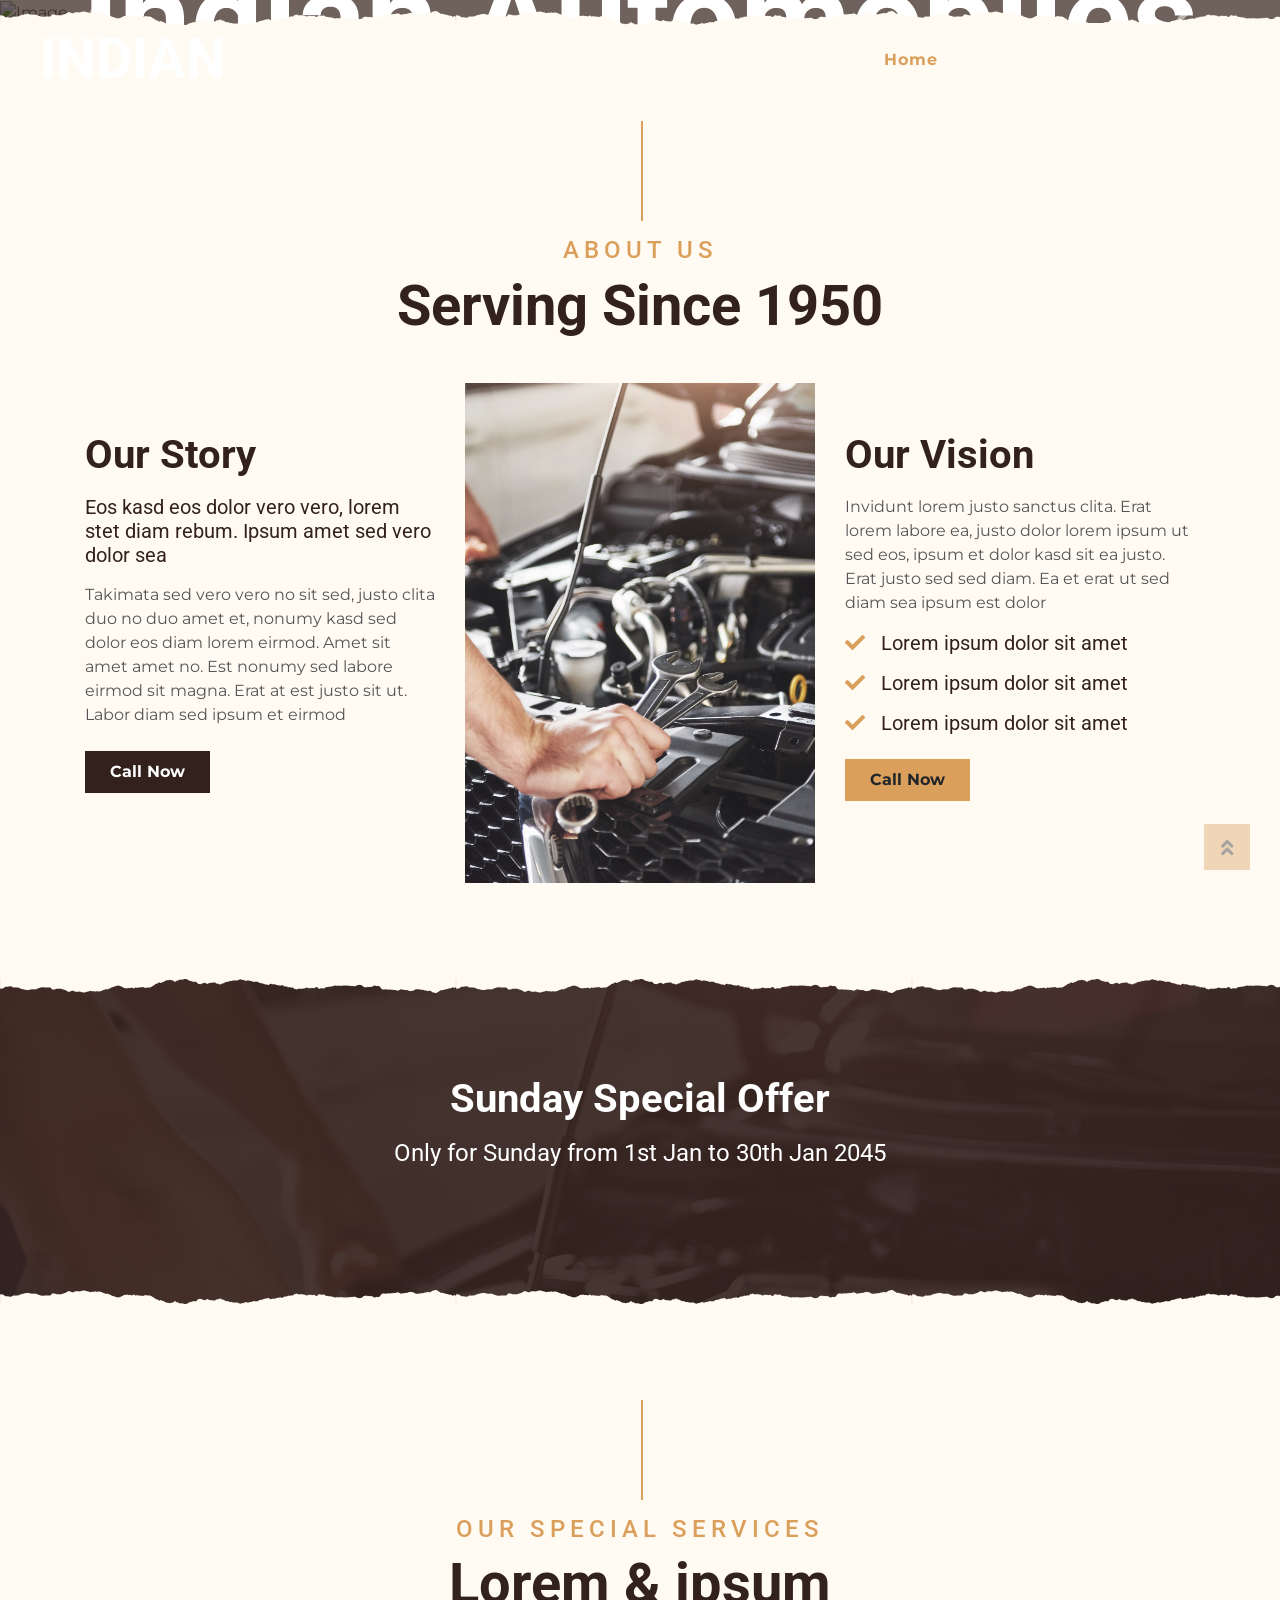
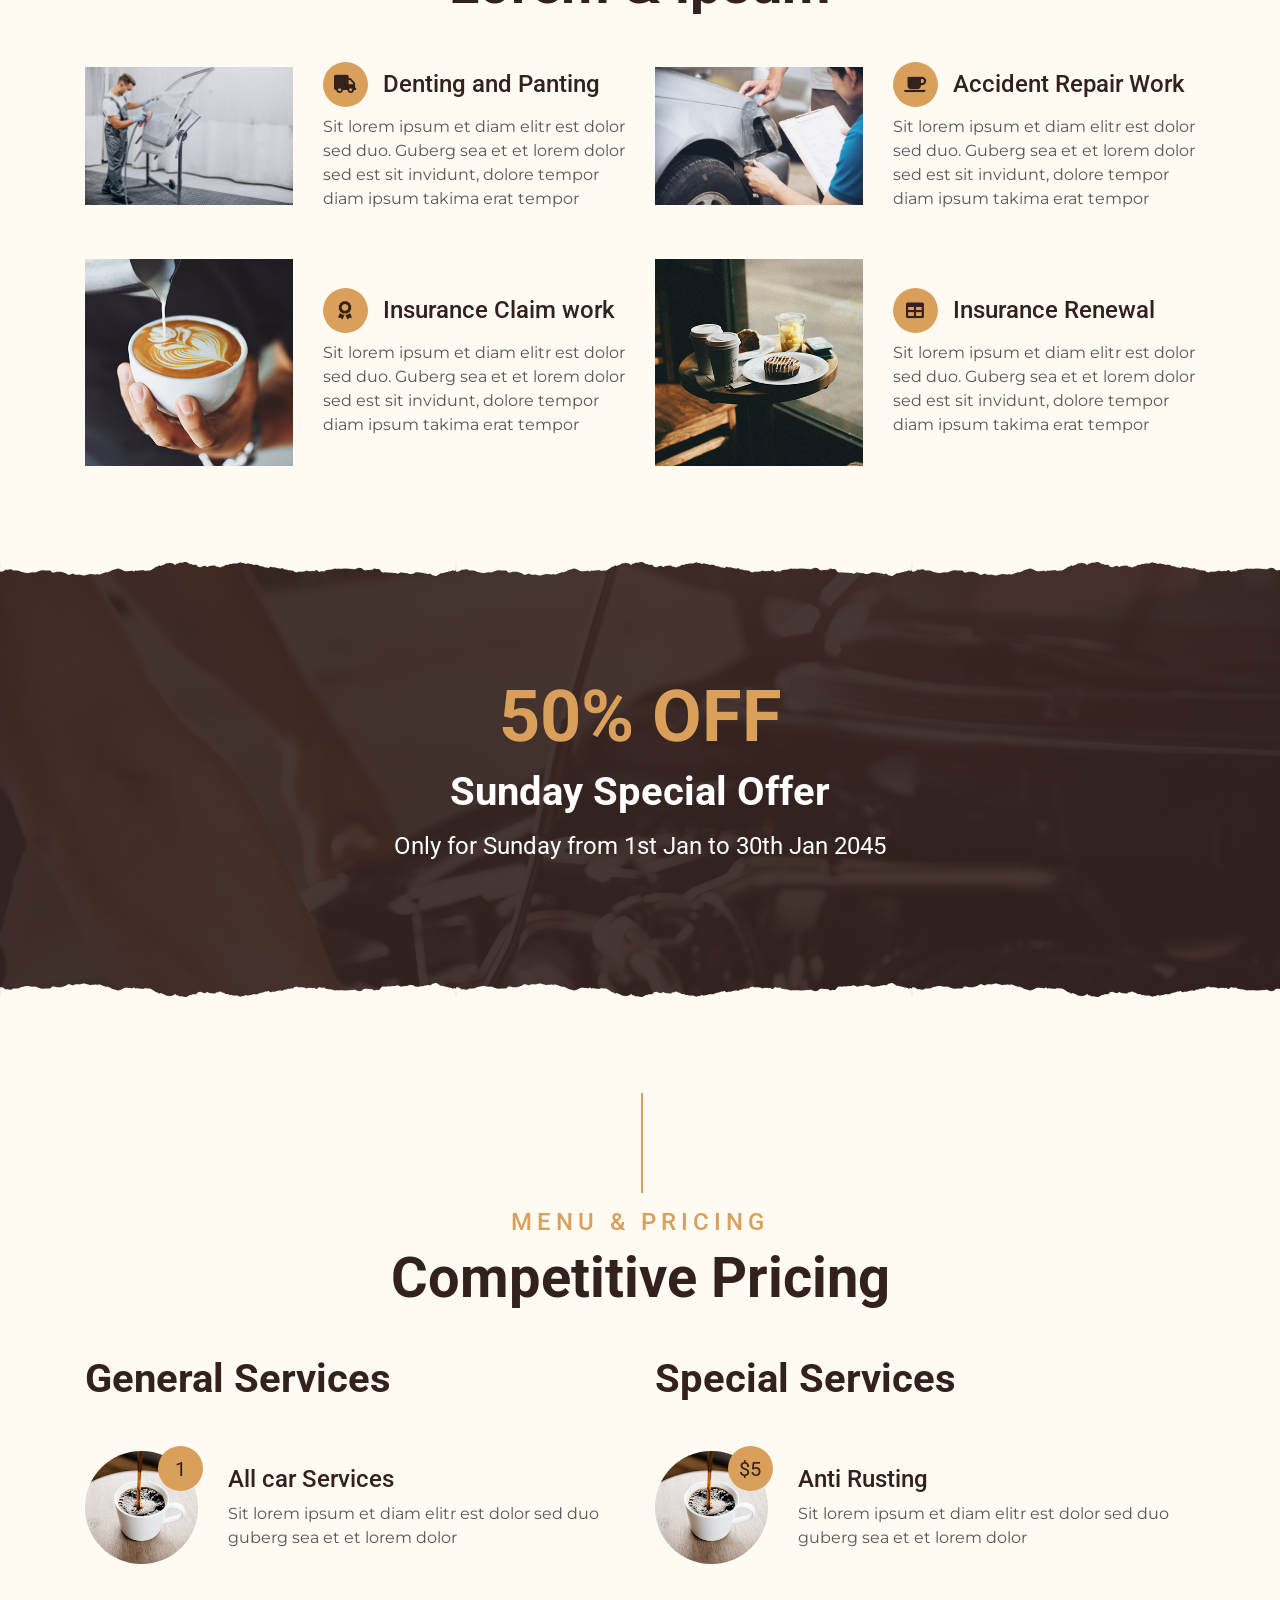
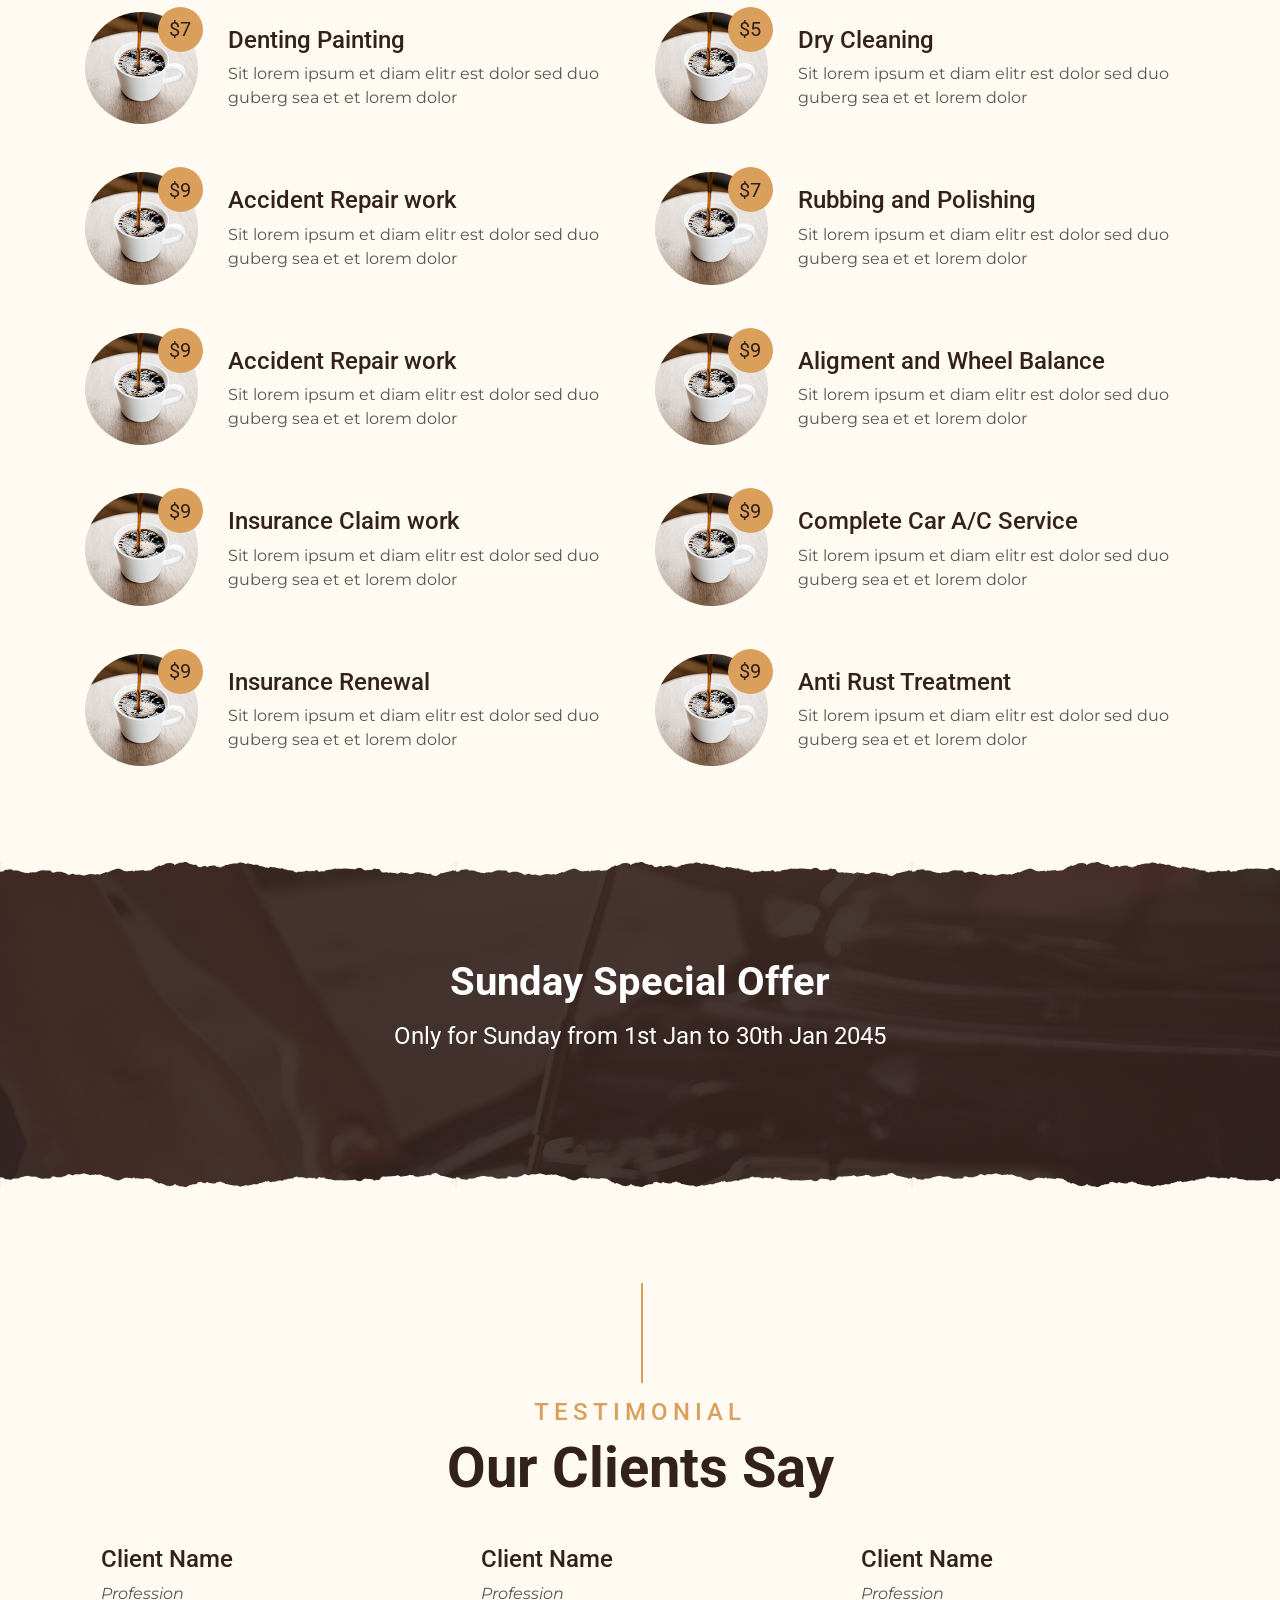
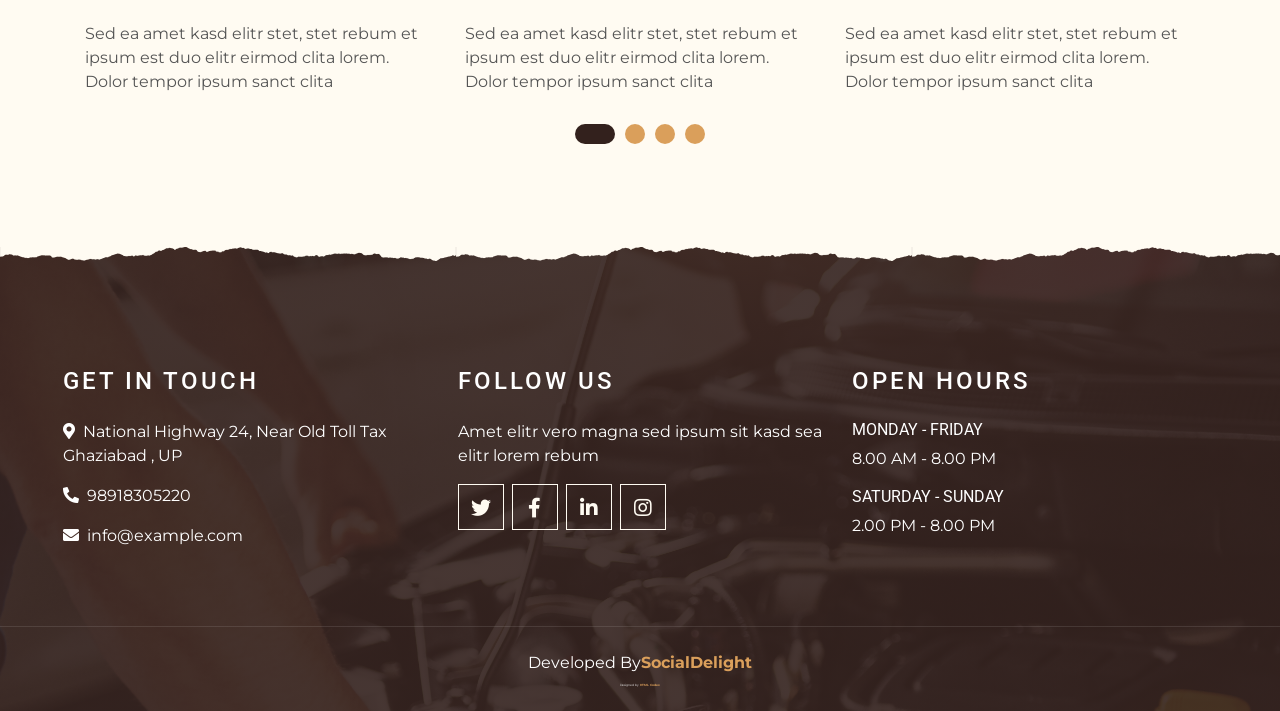
==== index.html @ 6cacb197 "First commit" ====
<!DOCTYPE html>
<html lang="en">

<head>
    <meta charset="utf-8">
    <title>INDIAN - Your Trustable Automobile Partner</title>
    <meta content="width=device-width, initial-scale=1.0" name="viewport">
    <meta content="Free Website Template" name="keywords">
    <meta content="Free Website Template" name="description">

    <!-- Favicon -->
    <link href="img/favicon.ico" rel="icon">

    <!-- Google Font -->
    <link rel="preconnect" href="https://fonts.gstatic.com">
    <link href="https://fonts.googleapis.com/css2?family=Montserrat:wght@200;400&family=Roboto:wght@400;500;700&display=swap" rel="stylesheet"> 

    <!-- Font Awesome -->
    <link href="https://cdnjs.cloudflare.com/ajax/libs/font-awesome/5.10.0/css/all.min.css" rel="stylesheet">

    <!-- Libraries Stylesheet -->
    <link href="lib/owlcarousel/assets/owl.carousel.min.css" rel="stylesheet">
    <link href="lib/tempusdominus/css/tempusdominus-bootstrap-4.min.css" rel="stylesheet" />

    <!-- Customized Bootstrap Stylesheet -->
    <link href="css/style.min.css" rel="stylesheet">
</head>

<body>
    <!-- Navbar Start -->
    <div class="container-fluid p-0 nav-bar">
        <nav class="navbar navbar-expand-lg bg-none navbar-dark py-3">
            <a href="index.html" class="navbar-brand px-lg-4 m-0">
                <h1 class="m-0 display-4 text-uppercase text-white">INDIAN</h1>
            </a>
            <button type="button" class="navbar-toggler" data-toggle="collapse" data-target="#navbarCollapse">
                <span class="navbar-toggler-icon"></span>
            </button>
            <div class="collapse navbar-collapse justify-content-between" id="navbarCollapse">
                <div class="navbar-nav ml-auto p-4">
                    <a href="index.html" class="nav-item nav-link active">Home</a>
                    <a href="about.html" class="nav-item nav-link">About</a>
                    <a href="service.html" class="nav-item nav-link">Service</a>
                    <!-- <a href="menu.html" class="nav-item nav-link">Menu</a> -->
                    <!-- <div class="nav-item dropdown">
                        <a href="#" class="nav-link dropdown-toggle" data-toggle="dropdown">Pages</a>
                        <div class="dropdown-menu text-capitalize">
                            <a href="reservation.html" class="dropdown-item">Reservation</a>
                            <a href="testimonial.html" class="dropdown-item">Testimonial</a>
                        </div>
                    </div> -->
                    <a href="contact.html" class="nav-item nav-link">Contact</a>
                </div>
            </div>
        </nav>
    </div>
    <!-- Navbar End -->

    <!-- Carousel Start -->
    <div class="container-fluid p-0 mb-5">
        <div id="blog-carousel" class="carousel slide overlay-bottom" data-ride="carousel">
            <div class="carousel-inner">
                <div class="carousel-item active">
                    <img class="w-100" src="https://img.freepik.com/free-photo/close-up-hands-…ic-doing-car-service-maintenance_146671-19689.jpg" alt="Image">
                    <div class="carousel-caption d-flex flex-column align-items-center justify-content-center">
                        <h2 class="text-primary font-weight-medium m-0">We Have Been Serving</h2>
                        <h1 class="display-1 text-white m-0">Indian Automobiles</h1>
                        <h2 class="text-white m-0">* SINCE 2000 *</h2>
                    </div>
                </div>
                <div class="carousel-item">
                    <img class="w-100" src="https://img.freepik.com/free-photo/close-up-hands-…ic-doing-car-service-maintenance_146671-19689.jpg" alt="Image">
                    <div class="carousel-caption d-flex flex-column align-items-center justify-content-center">
                        <h2 class="text-primary font-weight-medium m-0">Our Speciaity</h2>
                        <h1 class="display-1 text-white m-0">ALPha </h1>
                        <h2 class="text-white m-0">* btn-secondary *</h2>
                    </div>
                </div>
            </div>
            <a class="carousel-control-prev" href="#blog-carousel" data-slide="prev">
                <span class="carousel-control-prev-icon"></span>
            </a>
            <a class="carousel-control-next" href="#blog-carousel" data-slide="next">
                <span class="carousel-control-next-icon"></span>
            </a>
        </div>
    </div>
    <!-- Carousel End -->


    <!-- About Start -->
    <div class="container-fluid py-5">
        <div class="container">
            <div class="section-title">
                <h4 class="text-primary text-uppercase" style="letter-spacing: 5px;">About Us</h4>
                <h1 class="display-4">Serving Since 1950</h1>
            </div>
            <div class="row">
                <div class="col-lg-4 py-0 py-lg-5">
                    <h1 class="mb-3">Our Story</h1>
                    <h5 class="mb-3">Eos kasd eos dolor vero vero, lorem stet diam rebum. Ipsum amet sed vero dolor sea</h5>
                    <p>Takimata sed vero vero no sit sed, justo clita duo no duo amet et, nonumy kasd sed dolor eos diam lorem eirmod. Amet sit amet amet no. Est nonumy sed labore eirmod sit magna. Erat at est justo sit ut. Labor diam sed ipsum et eirmod</p>
                    <a href="tel:9891830522"class="btn btn-secondary font-weight-bold py-2 px-4 mt-2">Call Now</a>
                </div>
                <div class="col-lg-4 py-5 py-lg-0" style="min-height: 500px;">
                    <div class="position-relative h-100">
                        <img class="position-absolute w-100 h-100" src="img/main.jpg" style="object-fit: cover;">
                    </div>
                </div>
                <div class="col-lg-4 py-0 py-lg-5">
                    <h1 class="mb-3">Our Vision</h1>
                    <p>Invidunt lorem justo sanctus clita. Erat lorem labore ea, justo dolor lorem ipsum ut sed eos, ipsum et dolor kasd sit ea justo. Erat justo sed sed diam. Ea et erat ut sed diam sea ipsum est dolor</p>
                    <h5 class="mb-3"><i class="fa fa-check text-primary mr-3"></i>Lorem ipsum dolor sit amet</h5>
                    <h5 class="mb-3"><i class="fa fa-check text-primary mr-3"></i>Lorem ipsum dolor sit amet</h5>
                    <h5 class="mb-3"><i class="fa fa-check text-primary mr-3"></i>Lorem ipsum dolor sit amet</h5>
                    <a href="tel:9891830522" class="btn btn-primary font-weight-bold py-2 px-4 mt-2">Call Now</a>
                </div>
            </div>
        </div>
    </div>
    <!-- About End -->

 <!-- Offer Start -->
 <div class="offer container-fluid my-5 py-5 text-center position-relative overlay-top overlay-bottom">
    <div class="container py-5">
    
        <h1 class="text-white mb-3">Sunday Special Offer</h1>
        <h4 class="text-white font-weight-normal mb-4 pb-3">Only for Sunday from 1st Jan to 30th Jan 2045</h4>

    </div>
</div>
<!-- Offer End -->
    <!-- Service Start -->
    <div class="container-fluid pt-5">
        <div class="container">
            <div class="section-title">
                <h4 class="text-primary text-uppercase" style="letter-spacing: 5px;">Our Special Services</h4>
                <h1 class="display-4">Lorem & ipsum</h1>
            </div>
            <div class="row">
                <div class="col-lg-6 mb-5">
                    <div class="row align-items-center">
                        <div class="col-sm-5">
                            <img class="img-fluid mb-3 mb-sm-0" src="img/dentingandPanting.jpg" alt="">
                        </div>
                        <div class="col-sm-7">
                            <h4><i class="fa fa-truck service-icon"></i>Denting and Panting</h4>
                            <p class="m-0">Sit lorem ipsum et diam elitr est dolor sed duo. Guberg sea et et lorem dolor sed est sit
                                invidunt, dolore tempor diam ipsum takima erat tempor</p>
                        </div>
                    </div>
                </div>
                <div class="col-lg-6 mb-5">
                    <div class="row align-items-center">
                        <div class="col-sm-5">
                            <img class="img-fluid mb-3 mb-sm-0" src="img/accidentrepair.jpg" alt="">
                        </div>
                        <div class="col-sm-7">
                            <h4><i class="fa fa-coffee service-icon"></i>Accident Repair Work</h4>
                            <p class="m-0">Sit lorem ipsum et diam elitr est dolor sed duo. Guberg sea et et lorem dolor sed est sit
                                invidunt, dolore tempor diam ipsum takima erat tempor</p>
                        </div>
                    </div>
                </div>
                <div class="col-lg-6 mb-5">
                    <div class="row align-items-center">
                        <div class="col-sm-5">
                            <img class="img-fluid mb-3 mb-sm-0" src="img/service-3.jpg" alt="">
                        </div>
                        <div class="col-sm-7">
                            <h4><i class="fa fa-award service-icon"></i>Insurance Claim work</h4>
                            <p class="m-0">Sit lorem ipsum et diam elitr est dolor sed duo. Guberg sea et et lorem dolor sed est sit
                                invidunt, dolore tempor diam ipsum takima erat tempor</p>
                        </div>
                    </div>
                </div>
                <div class="col-lg-6 mb-5">
                    <div class="row align-items-center">
                        <div class="col-sm-5">
                            <img class="img-fluid mb-3 mb-sm-0" src="img/service-4.jpg" alt="">
                        </div>
                        <div class="col-sm-7">
                            <h4><i class="fa fa-table service-icon"></i>Insurance Renewal</h4>
                            <p class="m-0">Sit lorem ipsum et diam elitr est dolor sed duo. Guberg sea et et lorem dolor sed est sit
                                invidunt, dolore tempor diam ipsum takima erat tempor</p>
                        </div>
                    </div>
                </div>
            </div>
        </div>
    </div>
    <!-- Service End -->


    <!-- Offer Start -->
    <div class="offer container-fluid my-5 py-5 text-center position-relative overlay-top overlay-bottom">
        <div class="container py-5">
            <h1 class="display-3 text-primary mt-3">50% OFF</h1>
            <h1 class="text-white mb-3">Sunday Special Offer</h1>
            <h4 class="text-white font-weight-normal mb-4 pb-3">Only for Sunday from 1st Jan to 30th Jan 2045</h4>
    
        </div>
    </div>
    <!-- Offer End -->


    <!-- Menu Start -->
    <div class="container-fluid pt-5">
        <div class="container">
            <div class="section-title">
                <h4 class="text-primary text-uppercase" style="letter-spacing: 5px;">Menu & Pricing</h4>
                <h1 class="display-4">Competitive Pricing</h1>
            </div>
            <div class="row">
                <div class="col-lg-6">
                    <h1 class="mb-5">General Services</h1>
                    <div class="row align-items-center mb-5">
                        <div class="col-4 col-sm-3">
                            <img class="w-100 rounded-circle mb-3 mb-sm-0" src="img/menu-1.jpg" alt="">
                            <h5 class="menu-price">1</h5>
                        </div>
                        <div class="col-8 col-sm-9">
                            <h4>All car Services</h4>
                            <p class="m-0">Sit lorem ipsum et diam elitr est dolor sed duo guberg sea et et lorem dolor</p>
                        </div>
                    </div>
                    <div class="row align-items-center mb-5">
                        <div class="col-4 col-sm-3">
                            <img class="w-100 rounded-circle mb-3 mb-sm-0" src="img/menu-1.jpg" alt="">
                            <h5 class="menu-price">$7</h5>
                        </div>
                        <div class="col-8 col-sm-9">
                            <h4>Denting Painting</h4>
                            <p class="m-0">Sit lorem ipsum et diam elitr est dolor sed duo guberg sea et et lorem dolor</p>
                        </div>
                    </div>
                    <div class="row align-items-center mb-5">
                        <div class="col-4 col-sm-3">
                            <img class="w-100 rounded-circle mb-3 mb-sm-0" src="img/menu-1.jpg" alt="">
                            <h5 class="menu-price">$9</h5>
                        </div>
                        <div class="col-8 col-sm-9">
                            <h4>Accident Repair work</h4>
                            <p class="m-0">Sit lorem ipsum et diam elitr est dolor sed duo guberg sea et et lorem dolor</p>
                        </div>
                    </div>
                    <div class="row align-items-center mb-5">
                        <div class="col-4 col-sm-3">
                            <img class="w-100 rounded-circle mb-3 mb-sm-0" src="img/menu-1.jpg" alt="">
                            <h5 class="menu-price">$9</h5>
                        </div>
                        <div class="col-8 col-sm-9">
                            <h4>Accident Repair work</h4>
                            <p class="m-0">Sit lorem ipsum et diam elitr est dolor sed duo guberg sea et et lorem dolor</p>
                        </div>
                    </div>
                    <div class="row align-items-center mb-5">
                        <div class="col-4 col-sm-3">
                            <img class="w-100 rounded-circle mb-3 mb-sm-0" src="img/menu-1.jpg" alt="">
                            <h5 class="menu-price">$9</h5>
                        </div>
                        <div class="col-8 col-sm-9">
                            <h4>Insurance Claim work</h4>
                            <p class="m-0">Sit lorem ipsum et diam elitr est dolor sed duo guberg sea et et lorem dolor</p>
                        </div>
                    </div>
                    <div class="row align-items-center mb-5">
                        <div class="col-4 col-sm-3">
                            <img class="w-100 rounded-circle mb-3 mb-sm-0" src="img/menu-1.jpg" alt="">
                            <h5 class="menu-price">$9</h5>
                        </div>
                        <div class="col-8 col-sm-9">
                            <h4>Insurance Renewal</h4>
                            <p class="m-0">Sit lorem ipsum et diam elitr est dolor sed duo guberg sea et et lorem dolor</p>
                        </div>
                    </div>
                </div>
                <div class="col-lg-6">
                    <h1 class="mb-5">Special Services</h1>
                    <div class="row align-items-center mb-5">
                        <div class="col-4 col-sm-3">
                            <img class="w-100 rounded-circle mb-3 mb-sm-0" src="img/menu-1.jpg" alt="">
                            <h5 class="menu-price">$5</h5>
                        </div>
                        <div class="col-8 col-sm-9">
                            <h4>Anti Rusting</h4>
                            <p class="m-0">Sit lorem ipsum et diam elitr est dolor sed duo guberg sea et et lorem dolor</p>
                        </div>
                    </div>
                    <div class="row align-items-center mb-5">
                        <div class="col-4 col-sm-3">
                            <img class="w-100 rounded-circle mb-3 mb-sm-0" src="img/menu-1.jpg" alt="">
                            <h5 class="menu-price">$5</h5>
                        </div>
                        <div class="col-8 col-sm-9">
                            <h4>Dry Cleaning</h4>
                            <p class="m-0">Sit lorem ipsum et diam elitr est dolor sed duo guberg sea et et lorem dolor</p>
                        </div>
                    </div>
                    <div class="row align-items-center mb-5">
                        <div class="col-4 col-sm-3">
                            <img class="w-100 rounded-circle mb-3 mb-sm-0" src="img/menu-1.jpg" alt="">
                            <h5 class="menu-price">$7</h5>
                        </div>
                        <div class="col-8 col-sm-9">
                            <h4>Rubbing and Polishing</h4>
                            <p class="m-0">Sit lorem ipsum et diam elitr est dolor sed duo guberg sea et et lorem dolor</p>
                        </div>
                    </div>
                    <div class="row align-items-center mb-5">
                        <div class="col-4 col-sm-3">
                            <img class="w-100 rounded-circle mb-3 mb-sm-0" src="img/menu-1.jpg" alt="">
                            <h5 class="menu-price">$9</h5>
                        </div>
                        <div class="col-8 col-sm-9">
                            <h4>Aligment and Wheel Balance</h4>
                            <p class="m-0">Sit lorem ipsum et diam elitr est dolor sed duo guberg sea et et lorem dolor</p>
                        </div>
                    </div>
                    <div class="row align-items-center mb-5">
                        <div class="col-4 col-sm-3">
                            <img class="w-100 rounded-circle mb-3 mb-sm-0" src="img/menu-1.jpg" alt="">
                            <h5 class="menu-price">$9</h5>
                        </div>
                        <div class="col-8 col-sm-9">
                            <h4>Complete Car A/C Service</h4>
                            <p class="m-0">Sit lorem ipsum et diam elitr est dolor sed duo guberg sea et et lorem dolor</p>
                        </div>
                    </div>
                    
                    <div class="row align-items-center mb-5">
                        <div class="col-4 col-sm-3">
                            <img class="w-100 rounded-circle mb-3 mb-sm-0" src="img/menu-1.jpg" alt="">
                            <h5 class="menu-price">$9</h5>
                        </div>
                        <div class="col-8 col-sm-9">
                            <h4>Anti Rust Treatment</h4>
                            <p class="m-0">Sit lorem ipsum et diam elitr est dolor sed duo guberg sea et et lorem dolor</p>
                        </div>
                    </div>
                  
                </div>
            </div>
        </div>
    </div>
    <!-- Menu End -->
 <!-- Offer Start -->
 <div class="offer container-fluid my-5 py-5 text-center position-relative overlay-top overlay-bottom">
    <div class="container py-5">
        <!-- <h1 class="display-3 text-primary mt-3">50% OFF</h1> -->
        <h1 class="text-white mb-3">Sunday Special Offer</h1>
        <h4 class="text-white font-weight-normal mb-4 pb-3">Only for Sunday from 1st Jan to 30th Jan 2045</h4>

    </div>
</div>
<!-- Offer End -->

    <!-- Reservation Start -->
    <!-- <div class="container-fluid my-5">
        <div class="container">
            <div class="reservation position-relative overlay-top overlay-bottom">
                <div class="row align-items-center">
                    <div class="col-lg-6 my-5 my-lg-0">
                        <div class="p-5">
                            <div class="mb-4">
                                <h1 class="display-3 text-primary">30% OFF</h1>
                                <h1 class="text-white">For Online Reservation</h1>
                            </div>
                            <p class="text-white">Lorem justo clita erat lorem labore ea, justo dolor lorem ipsum ut sed eos,
                                ipsum et dolor kasd sit ea justo. Erat justo sed sed diam. Ea et erat ut sed diam sea</p>
                            <ul class="list-inline text-white m-0">
                                <li class="py-2"><i class="fa fa-check text-primary mr-3"></i>Lorem ipsum dolor sit amet</li>
                                <li class="py-2"><i class="fa fa-check text-primary mr-3"></i>Lorem ipsum dolor sit amet</li>
                                <li class="py-2"><i class="fa fa-check text-primary mr-3"></i>Lorem ipsum dolor sit amet</li>
                            </ul>
                        </div>
                    </div>
                    <div class="col-lg-6">
                        <div class="text-center p-5" style="background: rgba(51, 33, 29, .8);">
                            <h1 class="text-white mb-4 mt-5">Book Your Table</h1>
                            <form class="mb-5">
                                <div class="form-group">
                                    <input type="text" class="form-control bg-transparent border-primary p-4" placeholder="Name"
                                        required="required" />
                                </div>
                                <div class="form-group">
                                    <input type="email" class="form-control bg-transparent border-primary p-4" placeholder="Email"
                                        required="required" />
                                </div>
                                <div class="form-group">
                                    <div class="date" id="date" data-target-input="nearest">
                                        <input type="text" class="form-control bg-transparent border-primary p-4 datetimepicker-input" placeholder="Date" data-target="#date" data-toggle="datetimepicker"/>
                                    </div>
                                </div>
                                <div class="form-group">
                                    <div class="time" id="time" data-target-input="nearest">
                                        <input type="text" class="form-control bg-transparent border-primary p-4 datetimepicker-input" placeholder="Time" data-target="#time" data-toggle="datetimepicker"/>
                                    </div>
                                </div>
                                <div class="form-group">
                                    <select class="custom-select bg-transparent border-primary px-4" style="height: 49px;">
                                        <option selected>Person</option>
                                        <option value="1">Person 1</option>
                                        <option value="2">Person 2</option>
                                        <option value="3">Person 3</option>
                                        <option value="3">Person 4</option>
                                    </select>
                                </div>
                                
                                <div>
                                    <button class="btn btn-primary btn-block font-weight-bold py-3" type="submit">Book Now</button>
                                </div>
                            </form>
                        </div>
                    </div>
                </div>
            </div>
        </div>
    </div> -->
    <!-- Reservation End -->


    <!-- Testimonial Start -->
    <div class="container-fluid py-5">
        <div class="container">
            <div class="section-title">
                <h4 class="text-primary text-uppercase" style="letter-spacing: 5px;">Testimonial</h4>
                <h1 class="display-4">Our Clients Say</h1>
            </div>
            <div class="owl-carousel testimonial-carousel">
                <div class="testimonial-item">
                    <div class="d-flex align-items-center mb-3">
                        <!-- <img class="img-fluid" src="img/testimonial-1.jpg" alt=""> -->
                        <div class="ml-3">
                            <h4>Client Name</h4>
                            <i>Profession</i>
                        </div>
                    </div>
                    <p class="m-0">Sed ea amet kasd elitr stet, stet rebum et ipsum est duo elitr eirmod clita lorem. Dolor tempor ipsum sanct clita</p>
                </div>
                <div class="testimonial-item">
                    <div class="d-flex align-items-center mb-3">
                        <!-- <img class="img-fluid" src="img/testimonial-2.jpg" alt=""> -->
                        <div class="ml-3">
                            <h4>Client Name</h4>
                            <i>Profession</i>
                        </div>
                    </div>
                    <p class="m-0">Sed ea amet kasd elitr stet, stet rebum et ipsum est duo elitr eirmod clita lorem. Dolor tempor ipsum sanct clita</p>
                </div>
                <div class="testimonial-item">
                    <div class="d-flex align-items-center mb-3">
                        <!-- <img class="img-fluid" src="img/testimonial-3.jpg" alt=""> -->
                        <div class="ml-3">
                            <h4>Client Name</h4>
                            <i>Profession</i>
                        </div>
                    </div>
                    <p class="m-0">Sed ea amet kasd elitr stet, stet rebum et ipsum est duo elitr eirmod clita lorem. Dolor tempor ipsum sanct clita</p>
                </div>
                <div class="testimonial-item">
                    <div class="d-flex align-items-center mb-3">
                        <!-- <img class="img-fluid" src="img/testimonial-4.jpg" alt=""> -->
                        <div class="ml-3">
                            <h4>Client Name</h4>
                            <i>Profession</i>
                        </div>
                    </div>
                    <p class="m-0">Sed ea amet kasd elitr stet, stet rebum et ipsum est duo elitr eirmod clita lorem. Dolor tempor ipsum sanct clita</p>
                </div>
            </div>
        </div>
    </div>
    <!-- Testimonial End -->


    <!-- Footer Start -->
    <div class="container-fluid footer text-white mt-5 pt-5 px-0 position-relative overlay-top">
        <div class="row mx-0 pt-5 px-sm-3 px-lg-5 mt-4 justify-content-between">
            <div class="col-lg-4 col-md-6 mb-5">
                <h4 class="text-white text-uppercase mb-4" style="letter-spacing: 3px;">Get In Touch</h4>
                <p><i class="fa fa-map-marker-alt mr-2"></i>National Highway 24, Near Old Toll Tax
 Ghaziabad , UP</p>
                <p><i class="fa fa-phone-alt mr-2"></i>98918305220</p>
                <p class="m-0"><i class="fa fa-envelope mr-2"></i>info@example.com</p>
            </div>
            <div class="col-lg-4 col-md-6 mb-5">
                <h4 class="text-white text-uppercase mb-4" style="letter-spacing: 3px;">Follow Us</h4>
                <p>Amet elitr vero magna sed ipsum sit kasd sea elitr lorem rebum</p>
                <div class="d-flex justify-content-start">
                    <a class="btn btn-lg btn-outline-light btn-lg-square mr-2" href="#"><i class="fab fa-twitter"></i></a>
                    <a class="btn btn-lg btn-outline-light btn-lg-square mr-2" href="#"><i class="fab fa-facebook-f"></i></a>
                    <a class="btn btn-lg btn-outline-light btn-lg-square mr-2" href="#"><i class="fab fa-linkedin-in"></i></a>
                    <a class="btn btn-lg btn-outline-light btn-lg-square" href="#"><i class="fab fa-instagram"></i></a>
                </div>
            </div>
            <div class="col-lg-4 col-md-6 mb-5">
                <h4 class="text-white text-uppercase mb-4" style="letter-spacing: 3px;">Open Hours</h4>
                <div>
                    <h6 class="text-white text-uppercase">Monday - Friday</h6>
                    <p>8.00 AM - 8.00 PM</p>
                    <h6 class="text-white text-uppercase">Saturday - Sunday</h6>
                    <p>2.00 PM - 8.00 PM</p>
                </div>
            </div>
           
        </div>
        <div class="container-fluid text-center text-white border-top mt-4 py-4 px-sm-3 px-md-5" style="border-color: rgba(256, 256, 256, .1) !important;">
            <p class="mb-2 text-white">Developed By<a class="font-weight-bold" href="https://www.socialdelight.in/">SocialDelight</a></a></p>
            <p class="m-0 text-white" style="font-size: 3px;">Designed by <a class="font-weight-bold" href="https://htmlcodex.com">HTML Codex</a></p>
        </div>
    </div>
    <!-- Footer End -->


    <!-- Back to Top -->
    <a href="#" class="btn btn-lg btn-primary btn-lg-square back-to-top"><i class="fa fa-angle-double-up"></i></a>


    <!-- JavaScript Libraries -->
    <script src="https://code.jquery.com/jquery-3.4.1.min.js"></script>
    <script src="https://stackpath.bootstrapcdn.com/bootstrap/4.4.1/js/bootstrap.bundle.min.js"></script>
    <script src="lib/easing/easing.min.js"></script>
    <script src="lib/waypoints/waypoints.min.js"></script>
    <script src="lib/owlcarousel/owl.carousel.min.js"></script>
    <script src="lib/tempusdominus/js/moment.min.js"></script>
    <script src="lib/tempusdominus/js/moment-timezone.min.js"></script>
    <script src="lib/tempusdominus/js/tempusdominus-bootstrap-4.min.js"></script>

    <!-- Contact Javascript File -->
    <script src="mail/jqBootstrapValidation.min.js"></script>
    <script src="mail/contact.js"></script>

    <!-- Template Javascript -->
    <script src="js/main.js"></script>
</body>

</html>
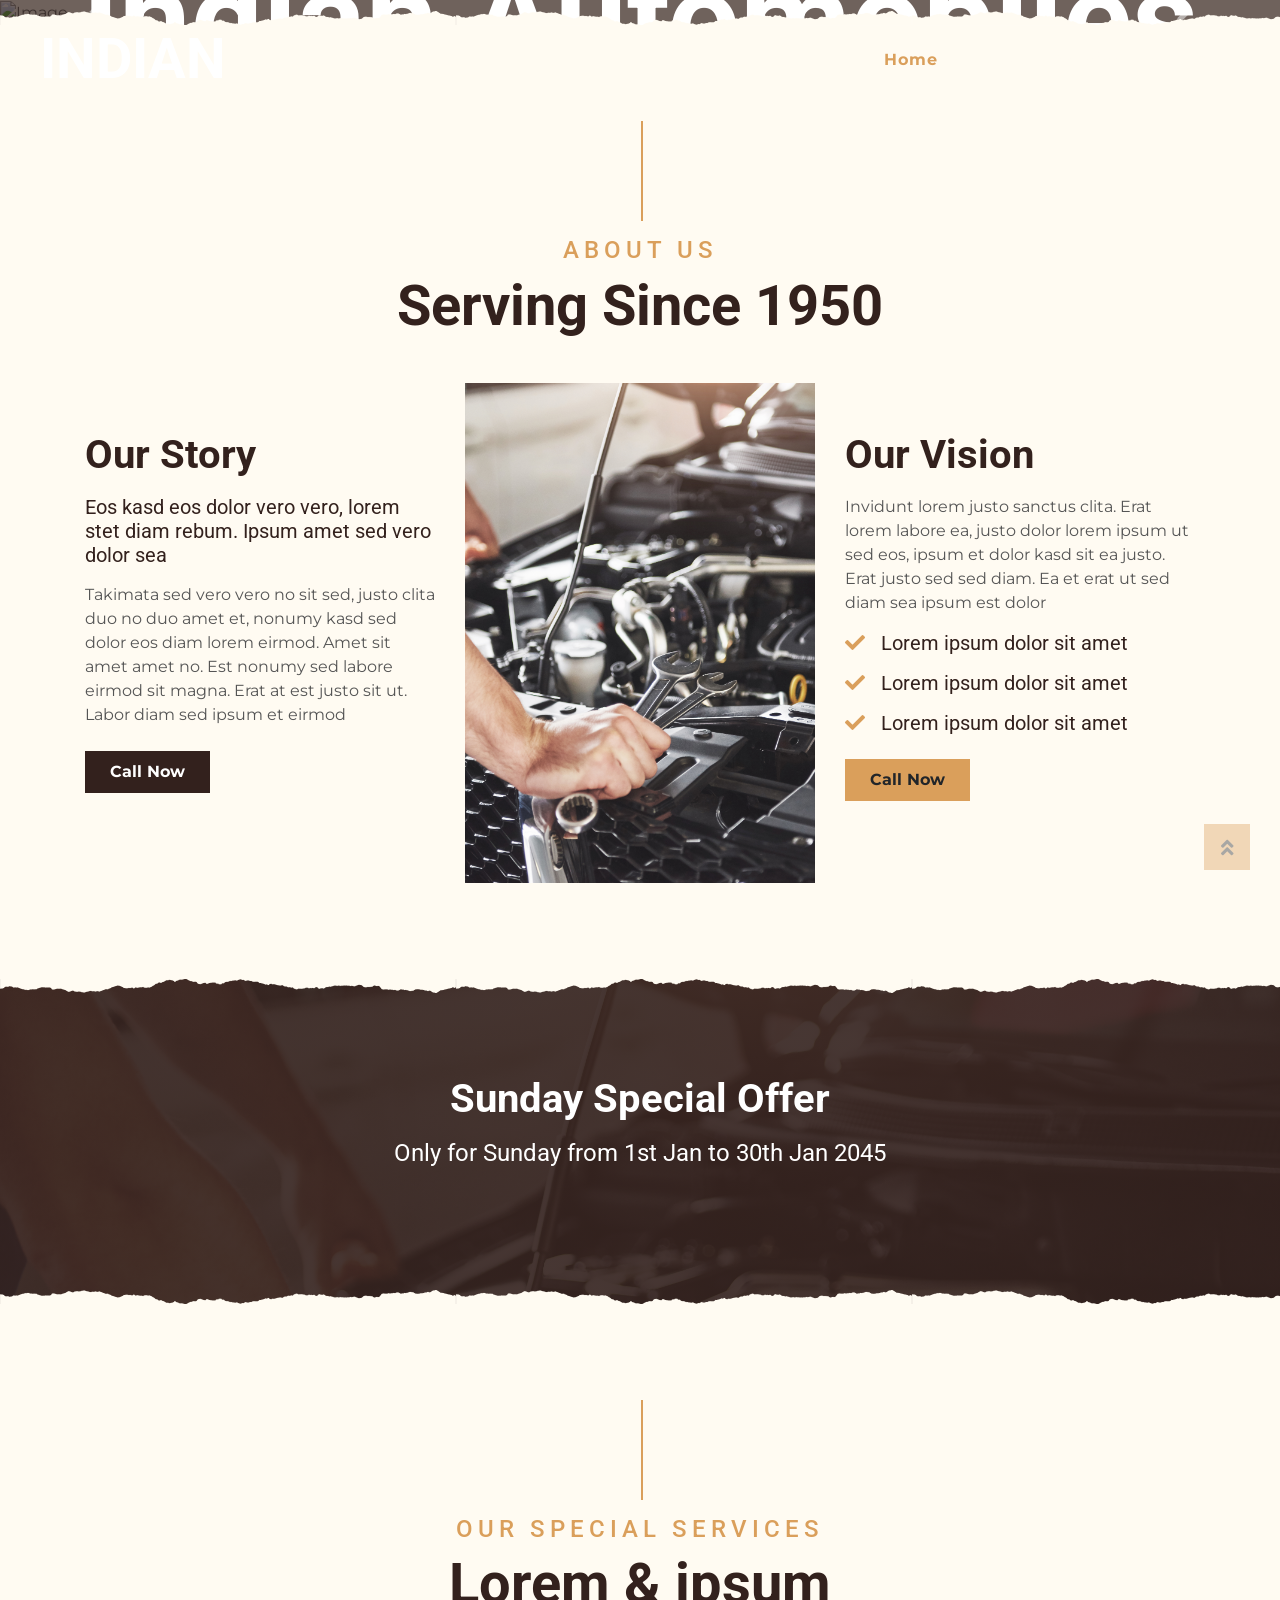
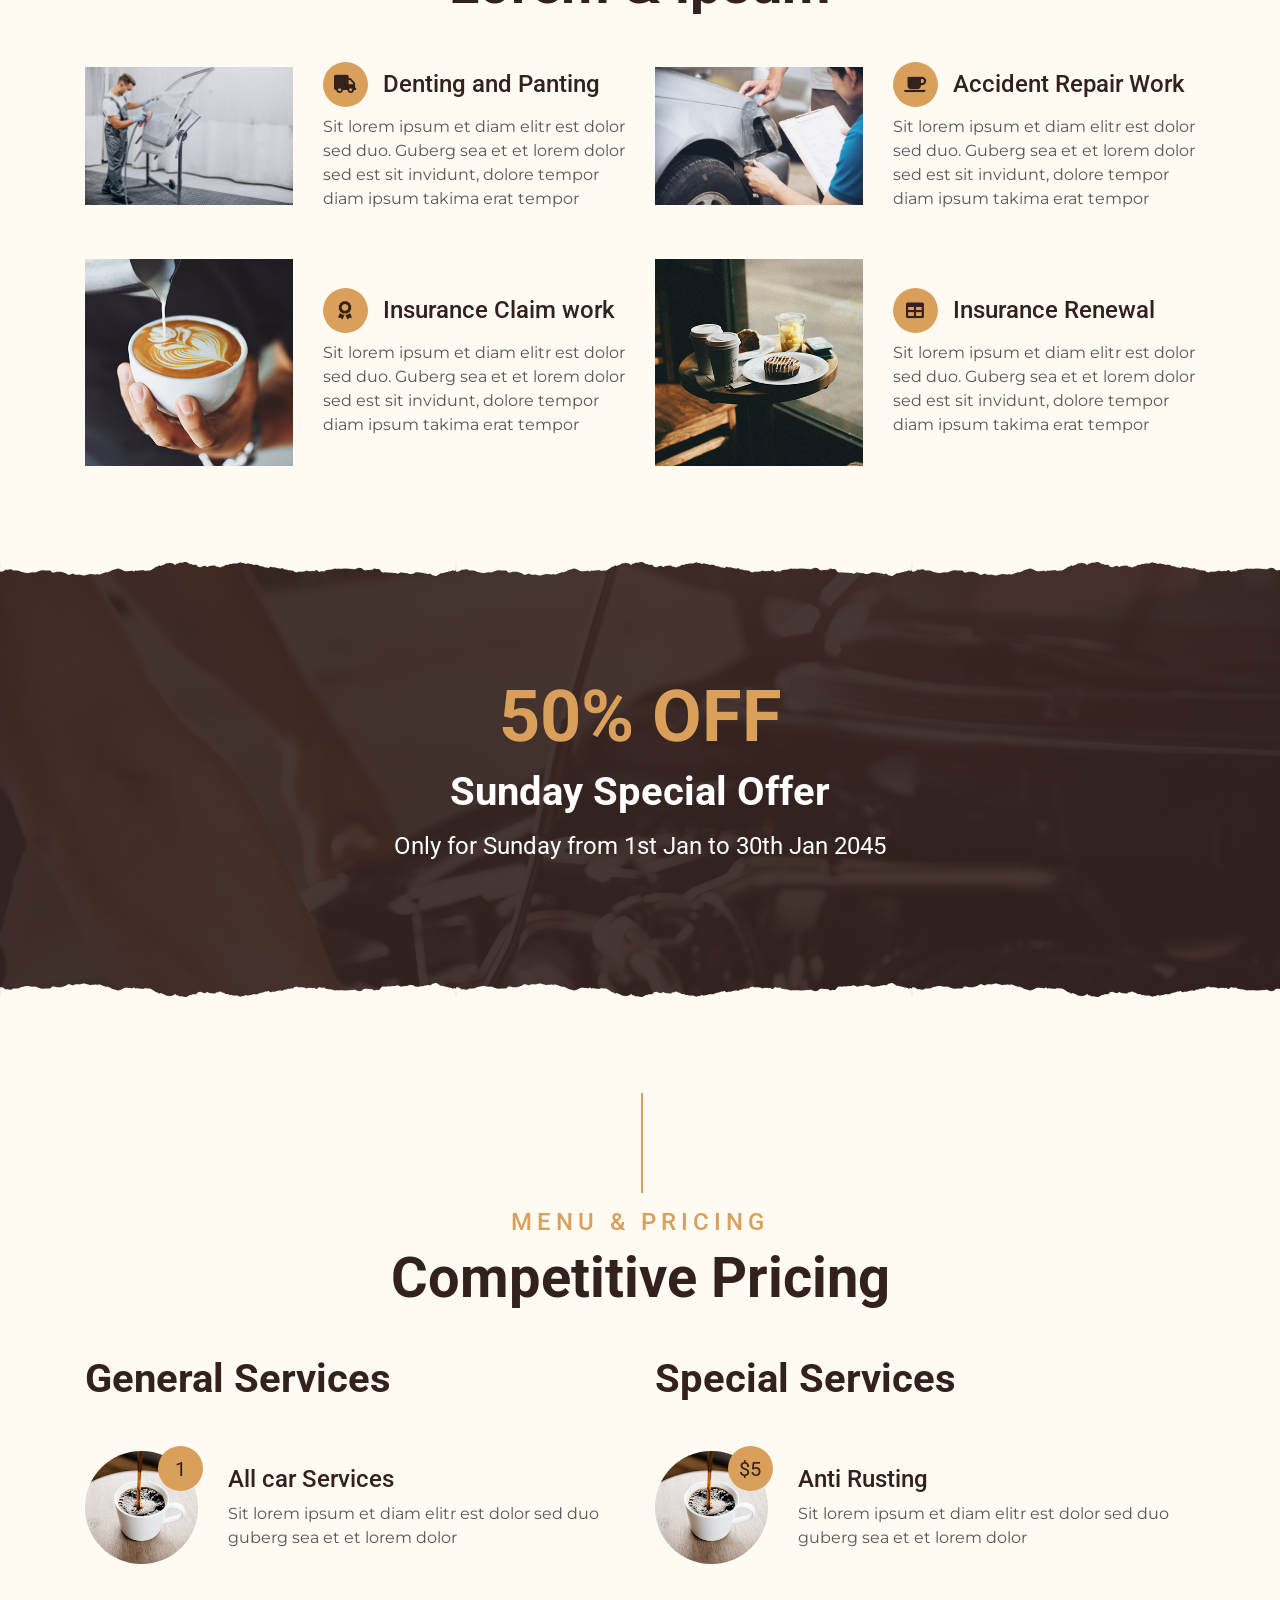
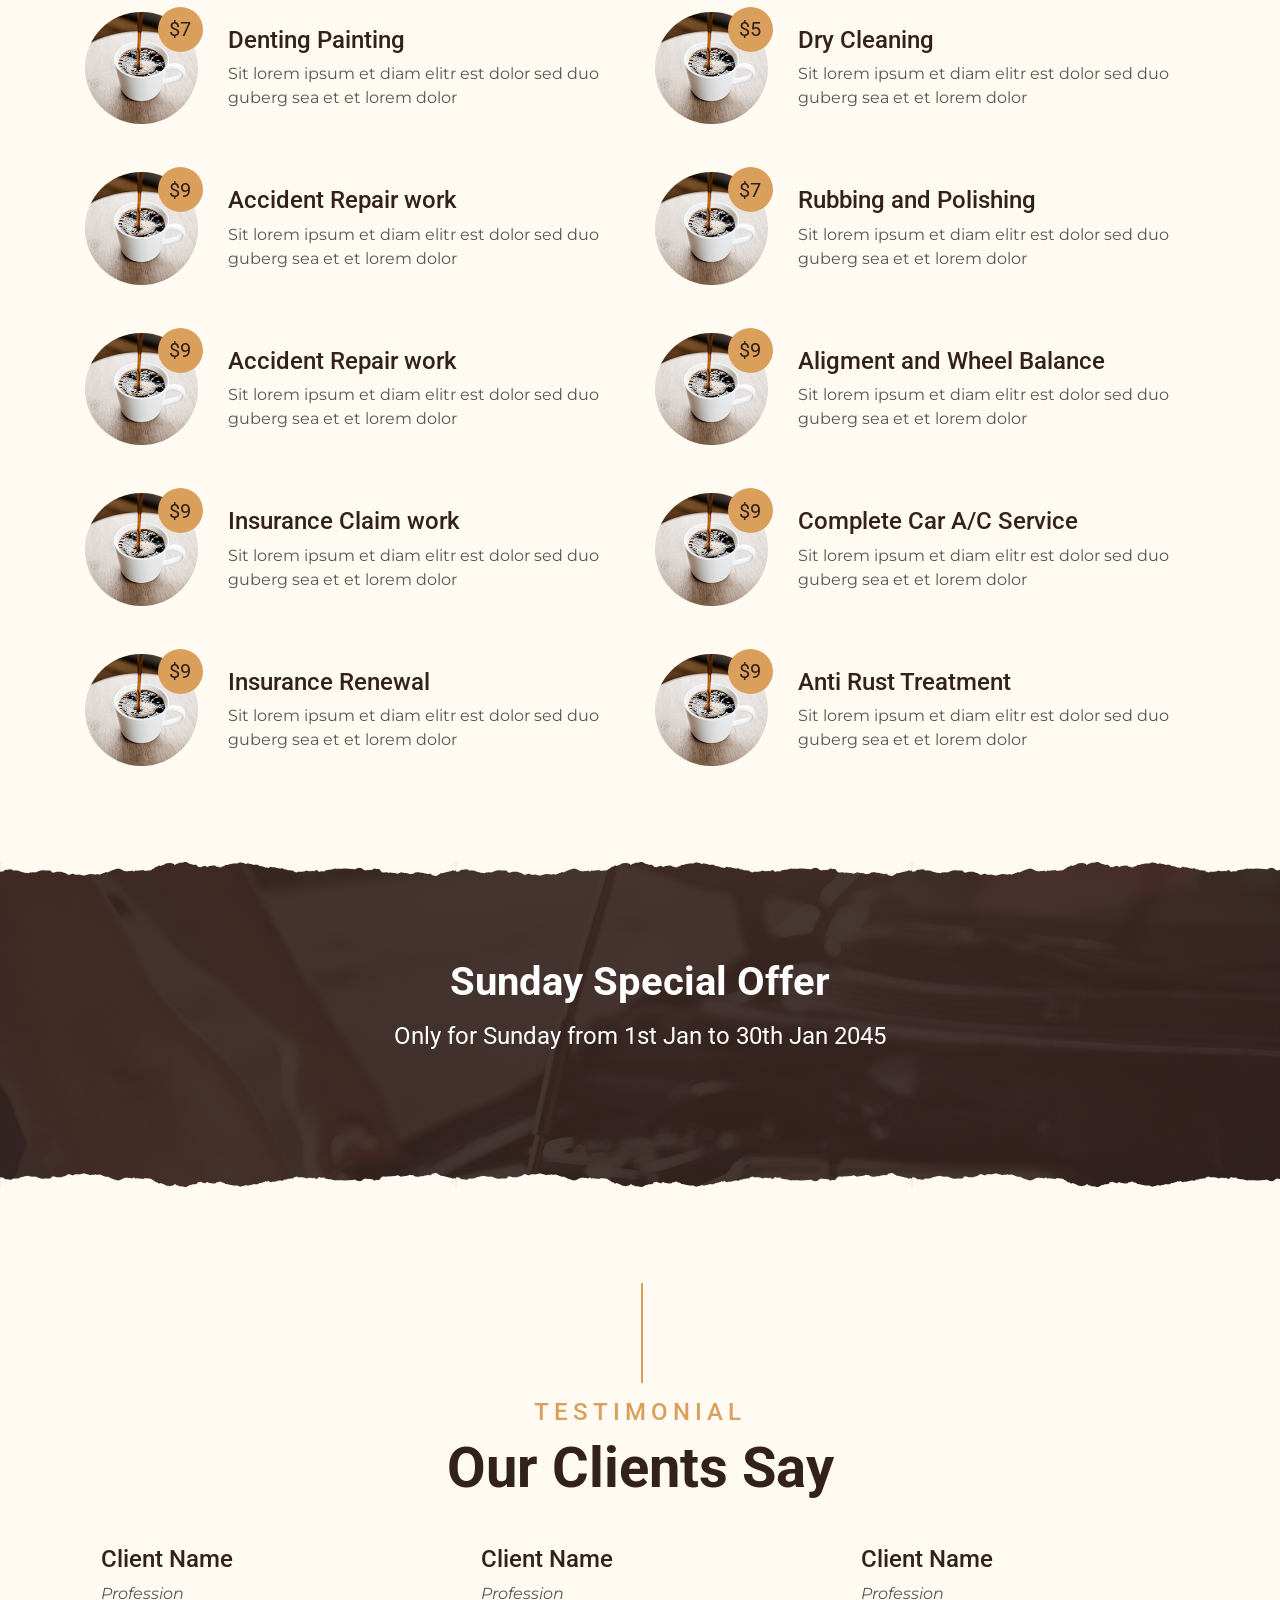
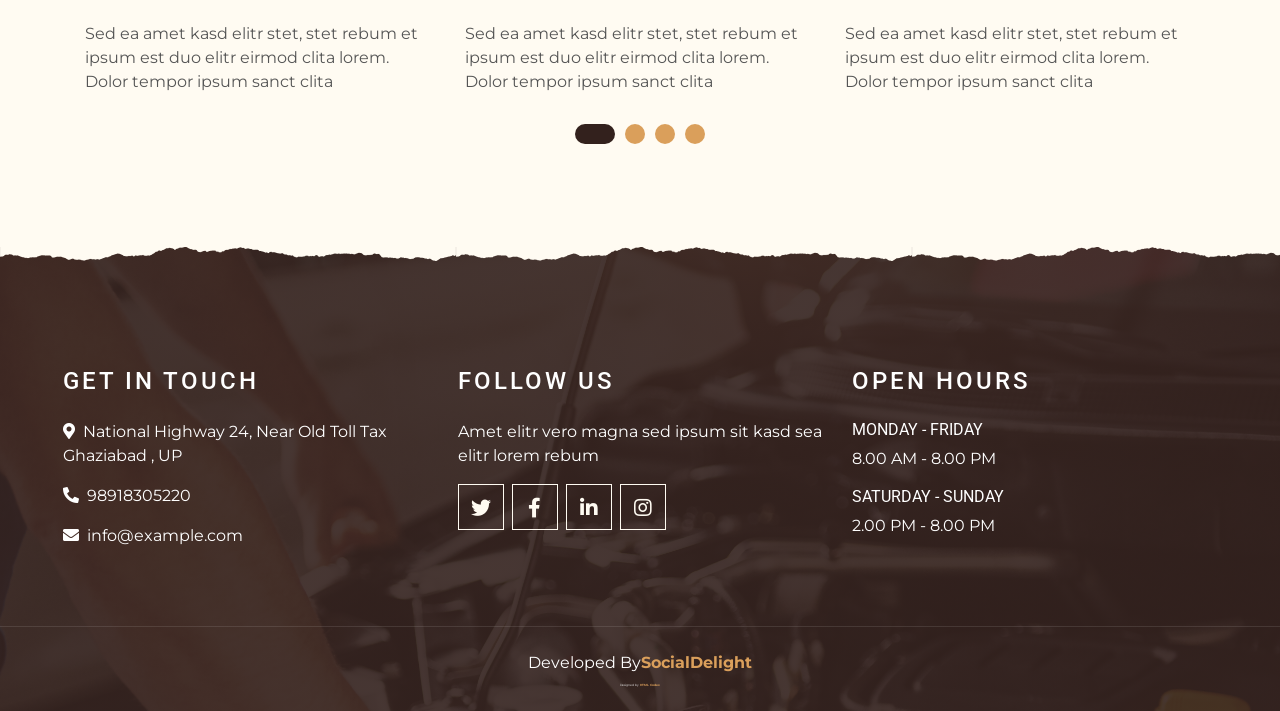
==== commit 897092bb: "New version unlocked" ====
--- a/index.html
+++ b/index.html
@@ -190,7 +190,7 @@
         </div>
     </div>
     <!-- Service End -->
-
+ 
 
     <!-- Offer Start -->
     <div class="offer container-fluid my-5 py-5 text-center position-relative overlay-top overlay-bottom">
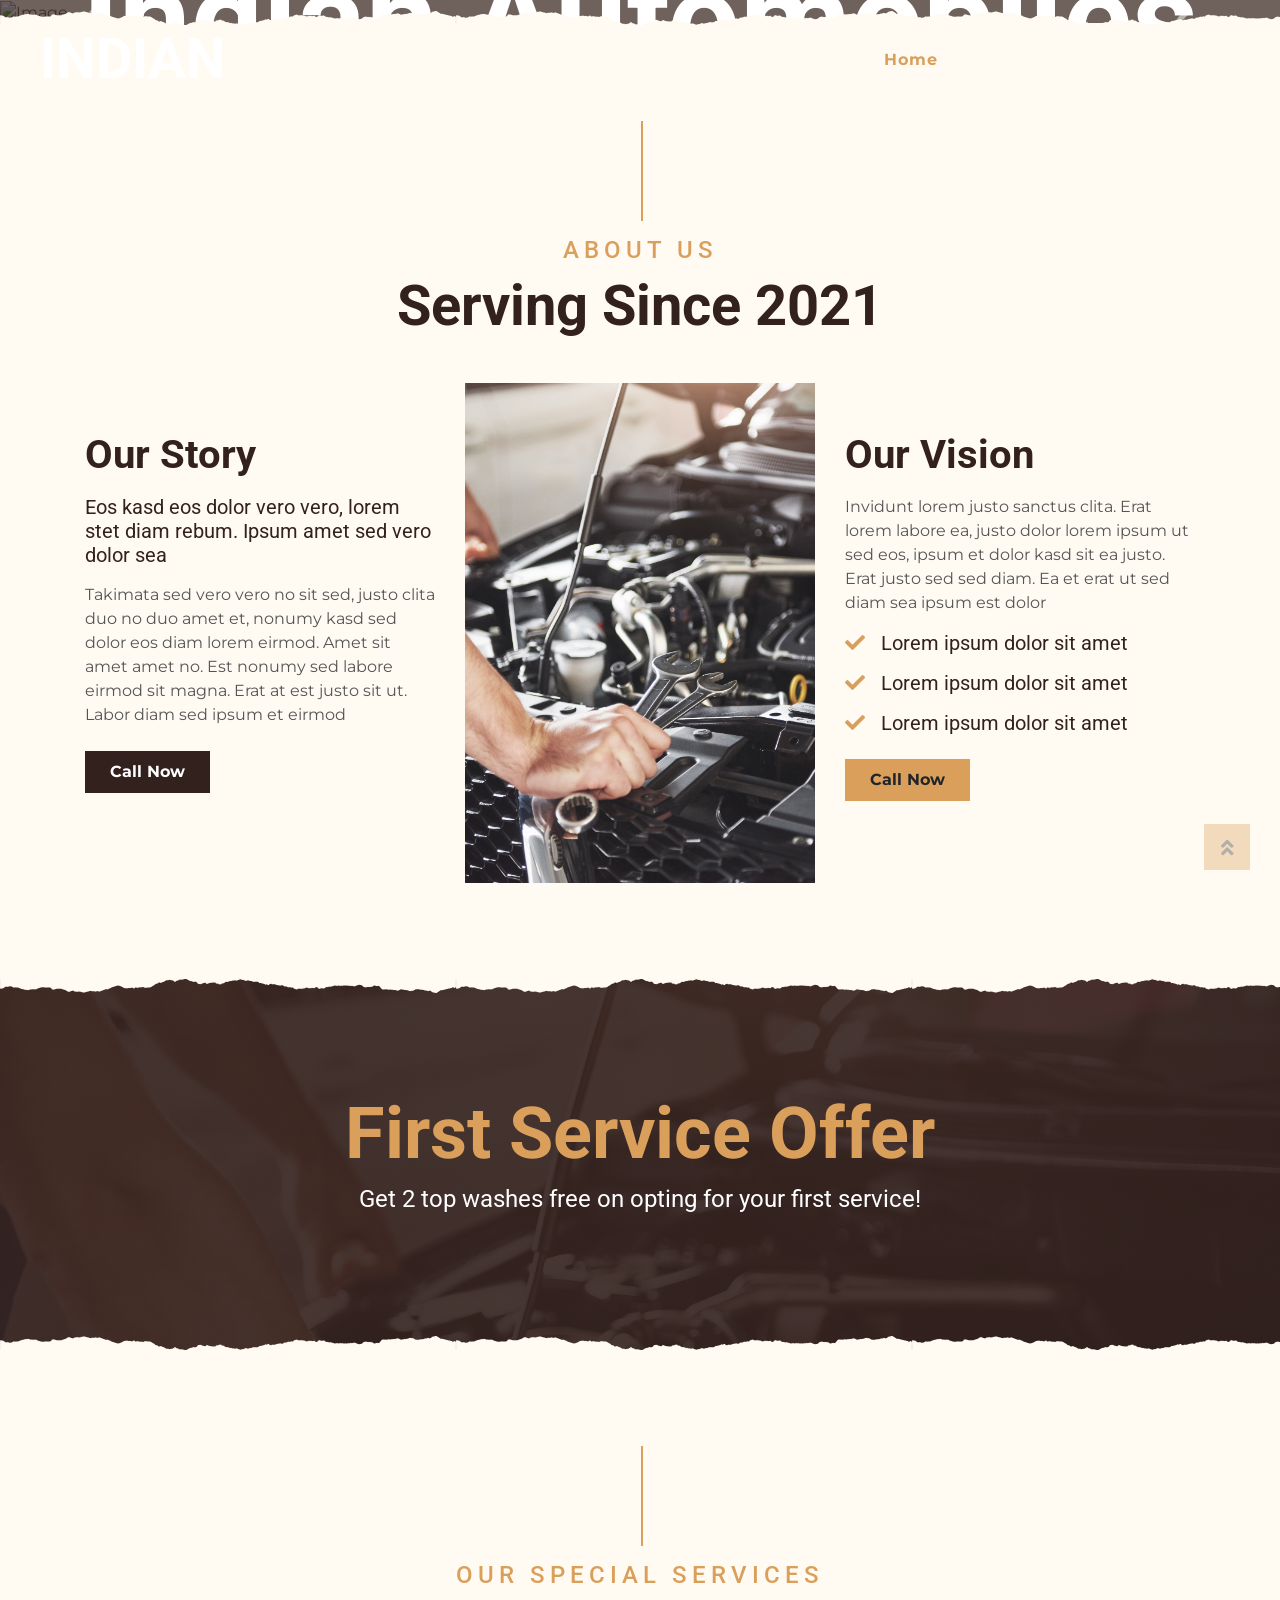
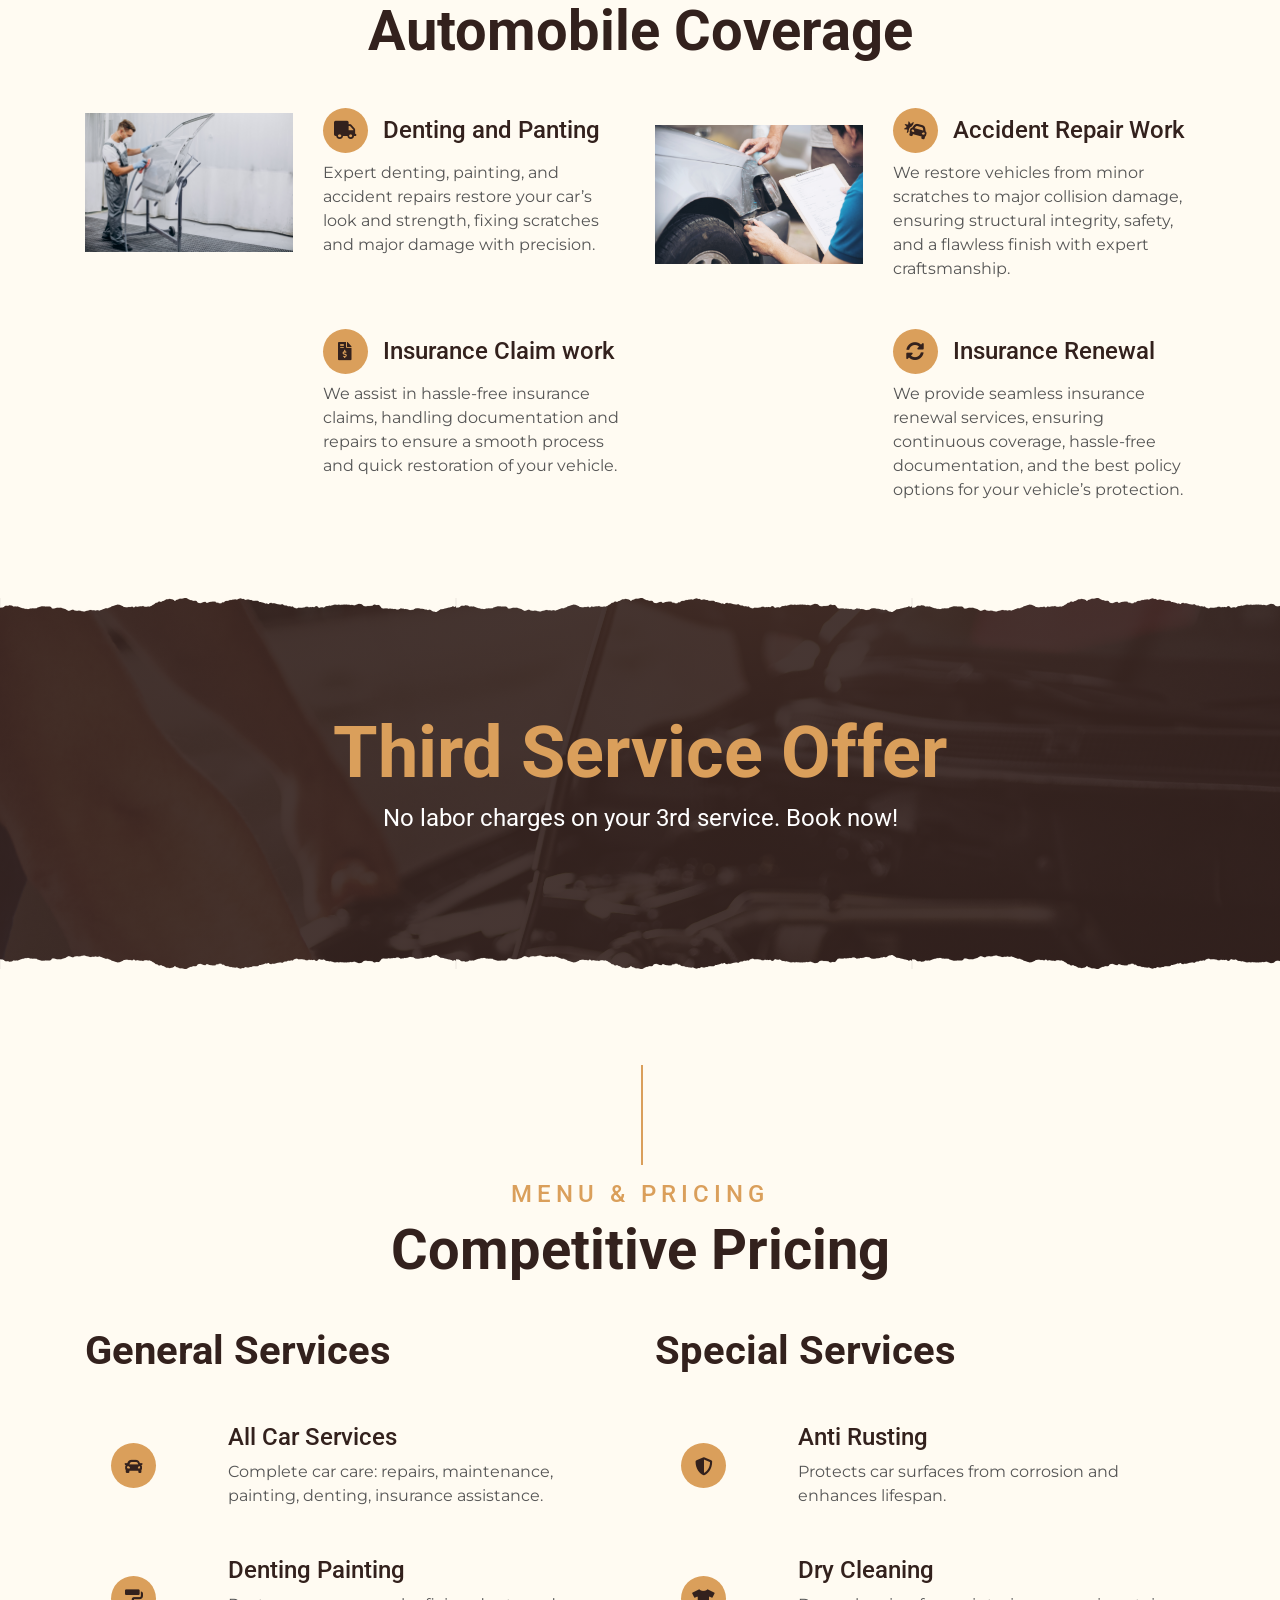
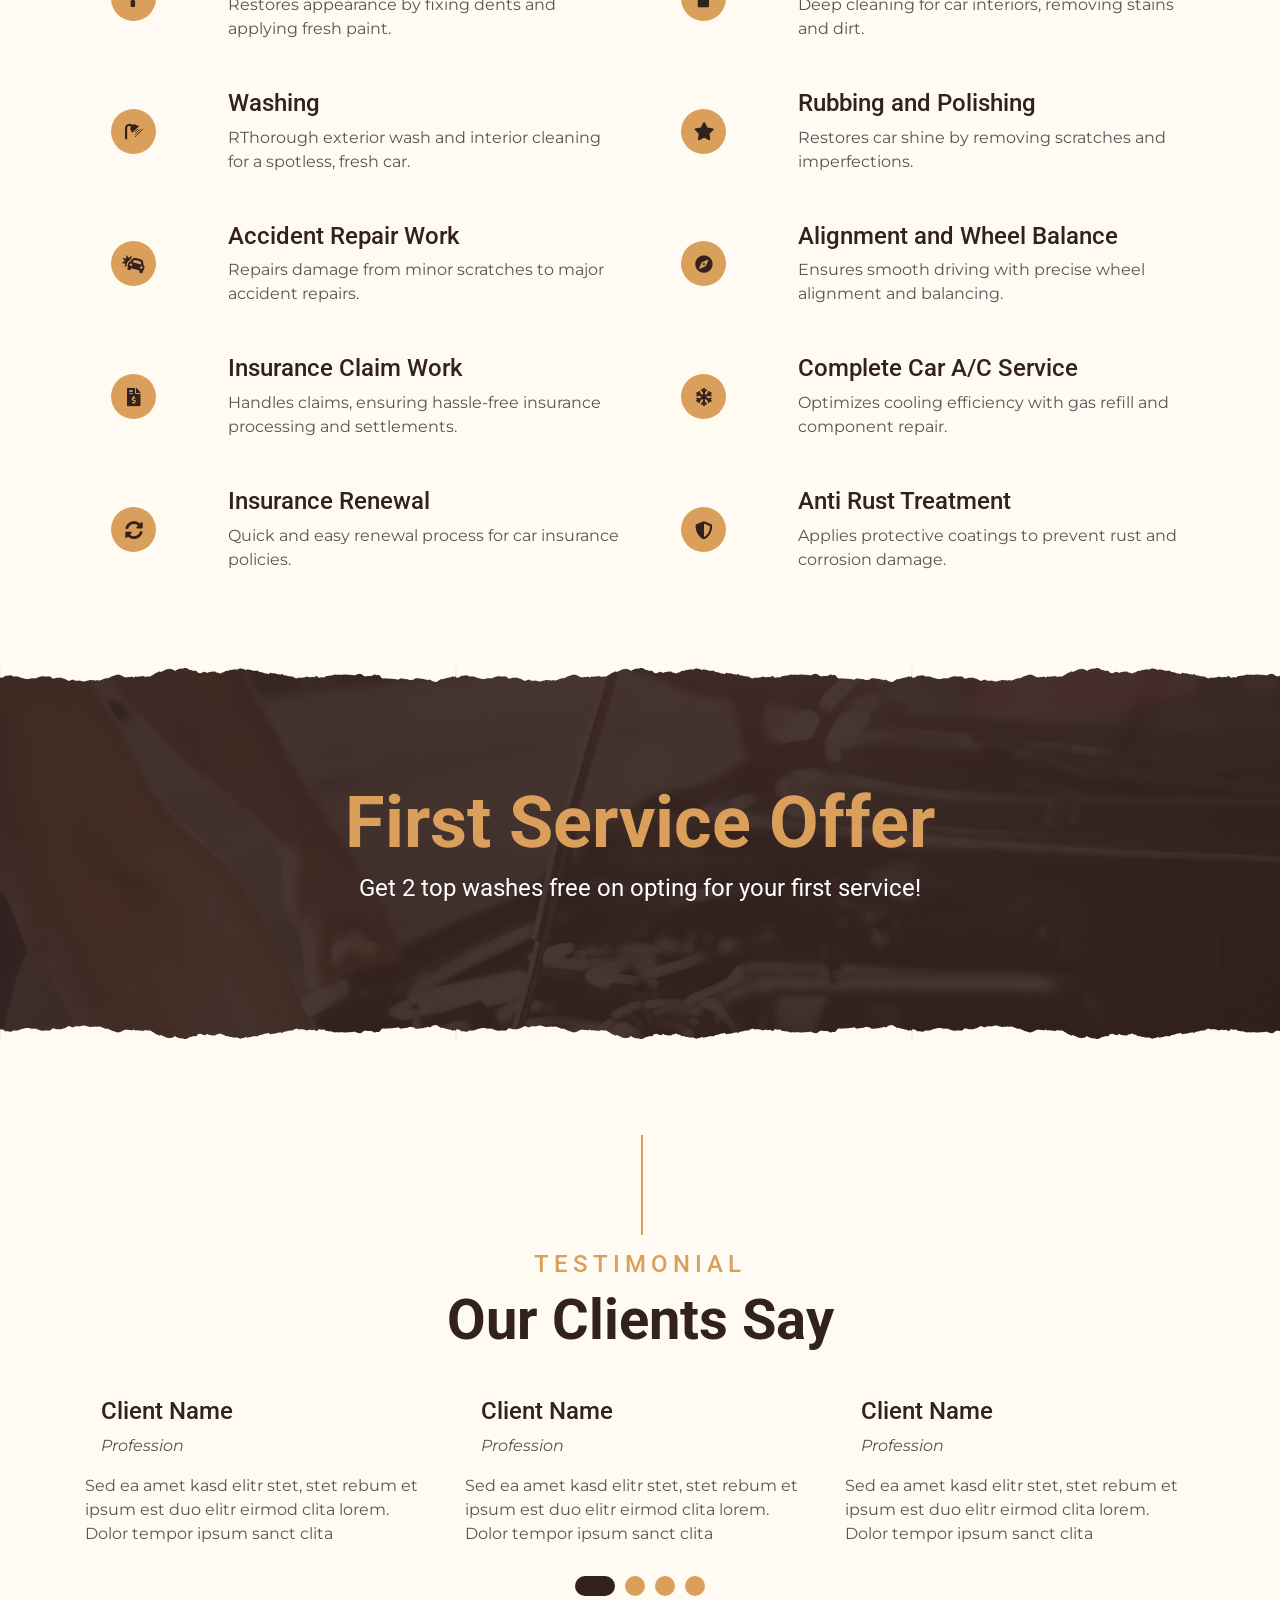
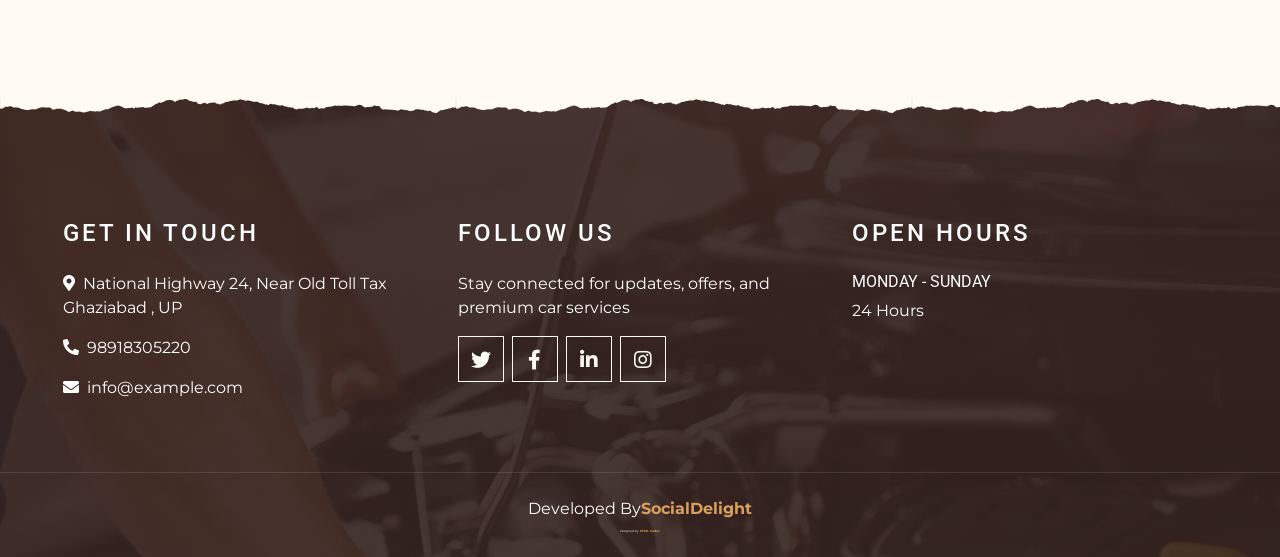
==== commit 7d1b2638: "new version2.0" ====
--- a/index.html
+++ b/index.html
@@ -65,15 +65,15 @@
                     <div class="carousel-caption d-flex flex-column align-items-center justify-content-center">
                         <h2 class="text-primary font-weight-medium m-0">We Have Been Serving</h2>
                         <h1 class="display-1 text-white m-0">Indian Automobiles</h1>
-                        <h2 class="text-white m-0">* SINCE 2000 *</h2>
+                        <h2 class="text-white m-0">* Since 2021 *</h2>
                     </div>
                 </div>
                 <div class="carousel-item">
                     <img class="w-100" src="https://img.freepik.com/free-photo/close-up-hands-…ic-doing-car-service-maintenance_146671-19689.jpg" alt="Image">
                     <div class="carousel-caption d-flex flex-column align-items-center justify-content-center">
                         <h2 class="text-primary font-weight-medium m-0">Our Speciaity</h2>
-                        <h1 class="display-1 text-white m-0">ALPha </h1>
-                        <h2 class="text-white m-0">* btn-secondary *</h2>
+                        <h1 class="display-1 text-white m-0" style="font-size:52px">Your One-Stop Destination for Premium Car Care!                        </h1>
+                        <h2 class="text-white m-0">* Since 2021 *</h2>
                     </div>
                 </div>
             </div>
@@ -93,7 +93,7 @@
         <div class="container">
             <div class="section-title">
                 <h4 class="text-primary text-uppercase" style="letter-spacing: 5px;">About Us</h4>
-                <h1 class="display-4">Serving Since 1950</h1>
+                <h1 class="display-4">Serving Since 2021</h1>
             </div>
             <div class="row">
                 <div class="col-lg-4 py-0 py-lg-5">
@@ -123,10 +123,10 @@
  <!-- Offer Start -->
  <div class="offer container-fluid my-5 py-5 text-center position-relative overlay-top overlay-bottom">
     <div class="container py-5">
-    
-        <h1 class="text-white mb-3">Sunday Special Offer</h1>
-        <h4 class="text-white font-weight-normal mb-4 pb-3">Only for Sunday from 1st Jan to 30th Jan 2045</h4>
-
+        <h1 class="display-3 text-primary mt-3">First Service Offer</h1>
+        <h4 class="text-white font-weight-normal mb-4 pb-3">
+            Get 2 top washes free on opting for your first service!
+        </h4>
     </div>
 </div>
 <!-- Offer End -->
@@ -135,7 +135,7 @@
         <div class="container">
             <div class="section-title">
                 <h4 class="text-primary text-uppercase" style="letter-spacing: 5px;">Our Special Services</h4>
-                <h1 class="display-4">Lorem & ipsum</h1>
+                <h1 class="display-4">Automobile Coverage</h1>
             </div>
             <div class="row">
                 <div class="col-lg-6 mb-5">
@@ -145,8 +145,7 @@
                         </div>
                         <div class="col-sm-7">
                             <h4><i class="fa fa-truck service-icon"></i>Denting and Panting</h4>
-                            <p class="m-0">Sit lorem ipsum et diam elitr est dolor sed duo. Guberg sea et et lorem dolor sed est sit
-                                invidunt, dolore tempor diam ipsum takima erat tempor</p>
+                            <p class="m-0">Expert denting, painting, and accident repairs restore your car’s look and strength, fixing scratches and major damage with precision.</p>
                         </div>
                     </div>
                 </div>
@@ -156,33 +155,30 @@
                             <img class="img-fluid mb-3 mb-sm-0" src="img/accidentrepair.jpg" alt="">
                         </div>
                         <div class="col-sm-7">
-                            <h4><i class="fa fa-coffee service-icon"></i>Accident Repair Work</h4>
-                            <p class="m-0">Sit lorem ipsum et diam elitr est dolor sed duo. Guberg sea et et lorem dolor sed est sit
-                                invidunt, dolore tempor diam ipsum takima erat tempor</p>
+                            <h4><i class="fa fa-car-crash service-icon"></i>Accident Repair Work</h4>
+                            <p class="m-0">We restore vehicles from minor scratches to major collision damage, ensuring structural integrity, safety, and a flawless finish with expert craftsmanship.</p>
                         </div>
                     </div>
                 </div>
                 <div class="col-lg-6 mb-5">
                     <div class="row align-items-center">
                         <div class="col-sm-5">
-                            <img class="img-fluid mb-3 mb-sm-0" src="img/service-3.jpg" alt="">
+                            <img class="img-fluid mb-3 mb-sm-0" src="img/insurance.jpg" alt="">
                         </div>
                         <div class="col-sm-7">
-                            <h4><i class="fa fa-award service-icon"></i>Insurance Claim work</h4>
-                            <p class="m-0">Sit lorem ipsum et diam elitr est dolor sed duo. Guberg sea et et lorem dolor sed est sit
-                                invidunt, dolore tempor diam ipsum takima erat tempor</p>
+                            <h4><i class="fa fa-file-invoice-dollar service-icon"></i>Insurance Claim work</h4>
+                            <p class="m-0">We assist in hassle-free insurance claims, handling documentation and repairs to ensure a smooth process and quick restoration of your vehicle.</p>
                         </div>
                     </div>
                 </div>
                 <div class="col-lg-6 mb-5">
                     <div class="row align-items-center">
                         <div class="col-sm-5">
-                            <img class="img-fluid mb-3 mb-sm-0" src="img/service-4.jpg" alt="">
+                            <img class="img-fluid mb-3 mb-sm-0" src="img/renew.jpg" alt="">
                         </div>
                         <div class="col-sm-7">
-                            <h4><i class="fa fa-table service-icon"></i>Insurance Renewal</h4>
-                            <p class="m-0">Sit lorem ipsum et diam elitr est dolor sed duo. Guberg sea et et lorem dolor sed est sit
-                                invidunt, dolore tempor diam ipsum takima erat tempor</p>
+                            <h4><i class="fa fa-sync-alt service-icon"></i>Insurance Renewal</h4>
+                            <p class="m-0">We provide seamless insurance renewal services, ensuring continuous coverage, hassle-free documentation, and the best policy options for your vehicle’s protection.</p>
                         </div>
                     </div>
                 </div>
@@ -190,22 +186,28 @@
         </div>
     </div>
     <!-- Service End -->
- 
+
 
     <!-- Offer Start -->
+
     <div class="offer container-fluid my-5 py-5 text-center position-relative overlay-top overlay-bottom">
         <div class="container py-5">
-            <h1 class="display-3 text-primary mt-3">50% OFF</h1>
-            <h1 class="text-white mb-3">Sunday Special Offer</h1>
-            <h4 class="text-white font-weight-normal mb-4 pb-3">Only for Sunday from 1st Jan to 30th Jan 2045</h4>
-    
-        </div>
-    </div>
+            <h1 class="display-3 text-primary mt-3">Third Service Offer</h1>
+            <h4 class="text-white font-weight-normal mb-4 pb-3">
+                No labor charges on your 3rd service. Book now!
+            </h4>
+        </div>
+    </div>
+
     <!-- Offer End -->
 
 
     <!-- Menu Start -->
     <div class="container-fluid pt-5">
+        
+
+
+
         <div class="container">
             <div class="section-title">
                 <h4 class="text-primary text-uppercase" style="letter-spacing: 5px;">Menu & Pricing</h4>
@@ -214,143 +216,141 @@
             <div class="row">
                 <div class="col-lg-6">
                     <h1 class="mb-5">General Services</h1>
-                    <div class="row align-items-center mb-5">
-                        <div class="col-4 col-sm-3">
-                            <img class="w-100 rounded-circle mb-3 mb-sm-0" src="img/menu-1.jpg" alt="">
-                            <h5 class="menu-price">1</h5>
-                        </div>
-                        <div class="col-8 col-sm-9">
-                            <h4>All car Services</h4>
-                            <p class="m-0">Sit lorem ipsum et diam elitr est dolor sed duo guberg sea et et lorem dolor</p>
-                        </div>
-                    </div>
-                    <div class="row align-items-center mb-5">
-                        <div class="col-4 col-sm-3">
-                            <img class="w-100 rounded-circle mb-3 mb-sm-0" src="img/menu-1.jpg" alt="">
-                            <h5 class="menu-price">$7</h5>
+                    
+                    <div class="row align-items-center mb-5">
+                        <div class="col-4 col-sm-3 text-center">
+                            <i class="fa fa-car fa-3x service-icon"></i>
+                        </div>
+                        <div class="col-8 col-sm-9">
+                            <h4>All Car Services</h4>
+                            <p class="m-0">Complete car care: repairs, maintenance, painting, denting, insurance assistance.</p>
+                        </div>
+                    </div>
+        
+                    <div class="row align-items-center mb-5">
+                        <div class="col-4 col-sm-3 text-center">
+                            <i class="fa fa-paint-roller fa-3x service-icon"></i>
                         </div>
                         <div class="col-8 col-sm-9">
                             <h4>Denting Painting</h4>
-                            <p class="m-0">Sit lorem ipsum et diam elitr est dolor sed duo guberg sea et et lorem dolor</p>
-                        </div>
-                    </div>
-                    <div class="row align-items-center mb-5">
-                        <div class="col-4 col-sm-3">
-                            <img class="w-100 rounded-circle mb-3 mb-sm-0" src="img/menu-1.jpg" alt="">
-                            <h5 class="menu-price">$9</h5>
-                        </div>
-                        <div class="col-8 col-sm-9">
-                            <h4>Accident Repair work</h4>
-                            <p class="m-0">Sit lorem ipsum et diam elitr est dolor sed duo guberg sea et et lorem dolor</p>
-                        </div>
-                    </div>
-                    <div class="row align-items-center mb-5">
-                        <div class="col-4 col-sm-3">
-                            <img class="w-100 rounded-circle mb-3 mb-sm-0" src="img/menu-1.jpg" alt="">
-                            <h5 class="menu-price">$9</h5>
-                        </div>
-                        <div class="col-8 col-sm-9">
-                            <h4>Accident Repair work</h4>
-                            <p class="m-0">Sit lorem ipsum et diam elitr est dolor sed duo guberg sea et et lorem dolor</p>
-                        </div>
-                    </div>
-                    <div class="row align-items-center mb-5">
-                        <div class="col-4 col-sm-3">
-                            <img class="w-100 rounded-circle mb-3 mb-sm-0" src="img/menu-1.jpg" alt="">
-                            <h5 class="menu-price">$9</h5>
-                        </div>
-                        <div class="col-8 col-sm-9">
-                            <h4>Insurance Claim work</h4>
-                            <p class="m-0">Sit lorem ipsum et diam elitr est dolor sed duo guberg sea et et lorem dolor</p>
-                        </div>
-                    </div>
-                    <div class="row align-items-center mb-5">
-                        <div class="col-4 col-sm-3">
-                            <img class="w-100 rounded-circle mb-3 mb-sm-0" src="img/menu-1.jpg" alt="">
-                            <h5 class="menu-price">$9</h5>
+                            <p class="m-0">Restores appearance by fixing dents and applying fresh paint.</p>
+                        </div>
+                    </div>
+                    <div class="row align-items-center mb-5">
+                        <div class="col-4 col-sm-3 text-center">
+                            <i class="fa fa-shower service-icon"></i>
+                        </div>
+                        <div class="col-8 col-sm-9">
+                            <h4>Washing </h4>
+                            <p class="m-0">RThorough exterior wash and interior cleaning for a spotless, fresh car.</p>
+                        </div>
+                    </div>
+                    <div class="row align-items-center mb-5">
+                        <div class="col-4 col-sm-3 text-center">
+                            <i class="fa fa-car-crash fa-3x service-icon"></i>
+                        </div>
+                        <div class="col-8 col-sm-9">
+                            <h4>Accident Repair Work</h4>
+                            <p class="m-0">Repairs damage from minor scratches to major accident repairs.</p>
+                        </div>
+                    </div>
+        
+                    <div class="row align-items-center mb-5">
+                        <div class="col-4 col-sm-3 text-center">
+                            <i class="fa fa-file-invoice-dollar fa-3x service-icon"></i>
+                        </div>
+                        <div class="col-8 col-sm-9">
+                            <h4>Insurance Claim Work</h4>
+                            <p class="m-0">Handles claims, ensuring hassle-free insurance processing and settlements.</p>
+                        </div>
+                    </div>
+        
+                    <div class="row align-items-center mb-5">
+                        <div class="col-4 col-sm-3 text-center">
+                            <i class="fa fa-sync-alt fa-3x service-icon"></i>
                         </div>
                         <div class="col-8 col-sm-9">
                             <h4>Insurance Renewal</h4>
-                            <p class="m-0">Sit lorem ipsum et diam elitr est dolor sed duo guberg sea et et lorem dolor</p>
-                        </div>
-                    </div>
-                </div>
+                            <p class="m-0">Quick and easy renewal process for car insurance policies.</p>
+                        </div>
+                    </div>
+                </div>
+        
                 <div class="col-lg-6">
                     <h1 class="mb-5">Special Services</h1>
-                    <div class="row align-items-center mb-5">
-                        <div class="col-4 col-sm-3">
-                            <img class="w-100 rounded-circle mb-3 mb-sm-0" src="img/menu-1.jpg" alt="">
-                            <h5 class="menu-price">$5</h5>
+                    
+                    <div class="row align-items-center mb-5">
+                        <div class="col-4 col-sm-3 text-center">
+                            <i class="fa fa-shield-alt fa-3x service-icon"></i>
                         </div>
                         <div class="col-8 col-sm-9">
                             <h4>Anti Rusting</h4>
-                            <p class="m-0">Sit lorem ipsum et diam elitr est dolor sed duo guberg sea et et lorem dolor</p>
-                        </div>
-                    </div>
-                    <div class="row align-items-center mb-5">
-                        <div class="col-4 col-sm-3">
-                            <img class="w-100 rounded-circle mb-3 mb-sm-0" src="img/menu-1.jpg" alt="">
-                            <h5 class="menu-price">$5</h5>
+                            <p class="m-0">Protects car surfaces from corrosion and enhances lifespan.</p>
+                        </div>
+                    </div>
+        
+                    <div class="row align-items-center mb-5">
+                        <div class="col-4 col-sm-3 text-center">
+                            <i class="fa fa-tshirt fa-3x service-icon"></i>
                         </div>
                         <div class="col-8 col-sm-9">
                             <h4>Dry Cleaning</h4>
-                            <p class="m-0">Sit lorem ipsum et diam elitr est dolor sed duo guberg sea et et lorem dolor</p>
-                        </div>
-                    </div>
-                    <div class="row align-items-center mb-5">
-                        <div class="col-4 col-sm-3">
-                            <img class="w-100 rounded-circle mb-3 mb-sm-0" src="img/menu-1.jpg" alt="">
-                            <h5 class="menu-price">$7</h5>
+                            <p class="m-0">Deep cleaning for car interiors, removing stains and dirt.</p>
+                        </div>
+                    </div>
+        
+                    <div class="row align-items-center mb-5">
+                        <div class="col-4 col-sm-3 text-center">
+                            <i class="fa fa-star fa-3x service-icon"></i>
                         </div>
                         <div class="col-8 col-sm-9">
                             <h4>Rubbing and Polishing</h4>
-                            <p class="m-0">Sit lorem ipsum et diam elitr est dolor sed duo guberg sea et et lorem dolor</p>
-                        </div>
-                    </div>
-                    <div class="row align-items-center mb-5">
-                        <div class="col-4 col-sm-3">
-                            <img class="w-100 rounded-circle mb-3 mb-sm-0" src="img/menu-1.jpg" alt="">
-                            <h5 class="menu-price">$9</h5>
-                        </div>
-                        <div class="col-8 col-sm-9">
-                            <h4>Aligment and Wheel Balance</h4>
-                            <p class="m-0">Sit lorem ipsum et diam elitr est dolor sed duo guberg sea et et lorem dolor</p>
-                        </div>
-                    </div>
-                    <div class="row align-items-center mb-5">
-                        <div class="col-4 col-sm-3">
-                            <img class="w-100 rounded-circle mb-3 mb-sm-0" src="img/menu-1.jpg" alt="">
-                            <h5 class="menu-price">$9</h5>
+                            <p class="m-0">Restores car shine by removing scratches and imperfections.</p>
+                        </div>
+                    </div>
+        
+                    <div class="row align-items-center mb-5">
+                        <div class="col-4 col-sm-3 text-center">
+                            <i class="fa fa-compass fa-3x service-icon"></i>
+                        </div>
+                        <div class="col-8 col-sm-9">
+                            <h4>Alignment and Wheel Balance</h4>
+                            <p class="m-0">Ensures smooth driving with precise wheel alignment and balancing.</p>
+                        </div>
+                    </div>
+        
+                    <div class="row align-items-center mb-5">
+                        <div class="col-4 col-sm-3 text-center">
+                            <i class="fa fa-snowflake fa-3x service-icon"></i>
                         </div>
                         <div class="col-8 col-sm-9">
                             <h4>Complete Car A/C Service</h4>
-                            <p class="m-0">Sit lorem ipsum et diam elitr est dolor sed duo guberg sea et et lorem dolor</p>
-                        </div>
-                    </div>
-                    
-                    <div class="row align-items-center mb-5">
-                        <div class="col-4 col-sm-3">
-                            <img class="w-100 rounded-circle mb-3 mb-sm-0" src="img/menu-1.jpg" alt="">
-                            <h5 class="menu-price">$9</h5>
+                            <p class="m-0">Optimizes cooling efficiency with gas refill and component repair.</p>
+                        </div>
+                    </div>
+        
+                    <div class="row align-items-center mb-5">
+                        <div class="col-4 col-sm-3 text-center">
+                            <i class="fa fa-shield-alt service-icon"></i>
                         </div>
                         <div class="col-8 col-sm-9">
                             <h4>Anti Rust Treatment</h4>
-                            <p class="m-0">Sit lorem ipsum et diam elitr est dolor sed duo guberg sea et et lorem dolor</p>
-                        </div>
-                    </div>
-                  
-                </div>
-            </div>
-        </div>
+                            <p class="m-0">Applies protective coatings to prevent rust and corrosion damage.</p>
+                        </div>
+                    </div>
+                </div>
+            </div>
+        </div>
+        
     </div>
     <!-- Menu End -->
  <!-- Offer Start -->
  <div class="offer container-fluid my-5 py-5 text-center position-relative overlay-top overlay-bottom">
     <div class="container py-5">
-        <!-- <h1 class="display-3 text-primary mt-3">50% OFF</h1> -->
-        <h1 class="text-white mb-3">Sunday Special Offer</h1>
-        <h4 class="text-white font-weight-normal mb-4 pb-3">Only for Sunday from 1st Jan to 30th Jan 2045</h4>
-
+        <h1 class="display-3 text-primary mt-3">First Service Offer</h1>
+        <h4 class="text-white font-weight-normal mb-4 pb-3">
+            Get 2 top washes free on opting for your first service!
+        </h4>
     </div>
 </div>
 <!-- Offer End -->
@@ -486,7 +486,7 @@
             </div>
             <div class="col-lg-4 col-md-6 mb-5">
                 <h4 class="text-white text-uppercase mb-4" style="letter-spacing: 3px;">Follow Us</h4>
-                <p>Amet elitr vero magna sed ipsum sit kasd sea elitr lorem rebum</p>
+                <p>Stay connected for updates, offers, and premium car services    </p>
                 <div class="d-flex justify-content-start">
                     <a class="btn btn-lg btn-outline-light btn-lg-square mr-2" href="#"><i class="fab fa-twitter"></i></a>
                     <a class="btn btn-lg btn-outline-light btn-lg-square mr-2" href="#"><i class="fab fa-facebook-f"></i></a>
@@ -497,10 +497,9 @@
             <div class="col-lg-4 col-md-6 mb-5">
                 <h4 class="text-white text-uppercase mb-4" style="letter-spacing: 3px;">Open Hours</h4>
                 <div>
-                    <h6 class="text-white text-uppercase">Monday - Friday</h6>
-                    <p>8.00 AM - 8.00 PM</p>
-                    <h6 class="text-white text-uppercase">Saturday - Sunday</h6>
-                    <p>2.00 PM - 8.00 PM</p>
+                    <h6 class="text-white text-uppercase">Monday - Sunday</h6>
+                    <p>24 Hours</p>
+                     
                 </div>
             </div>
            
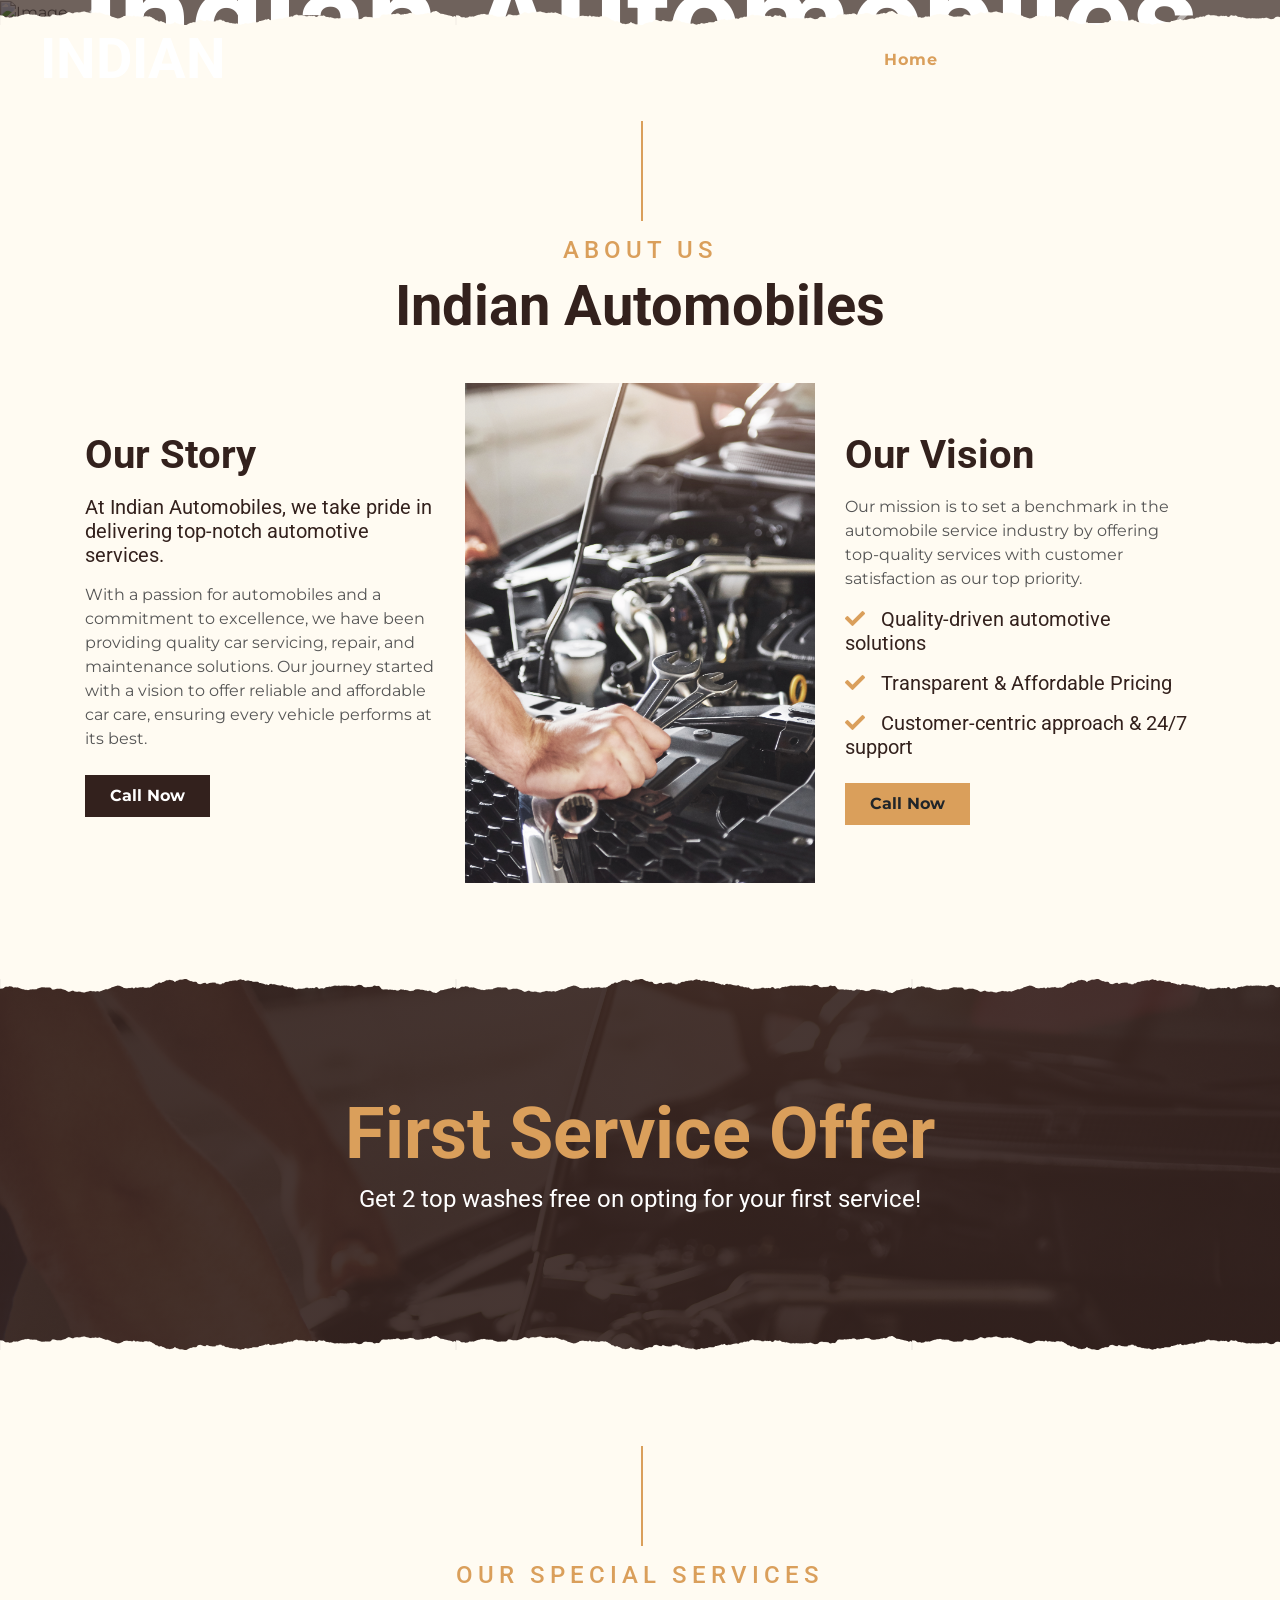
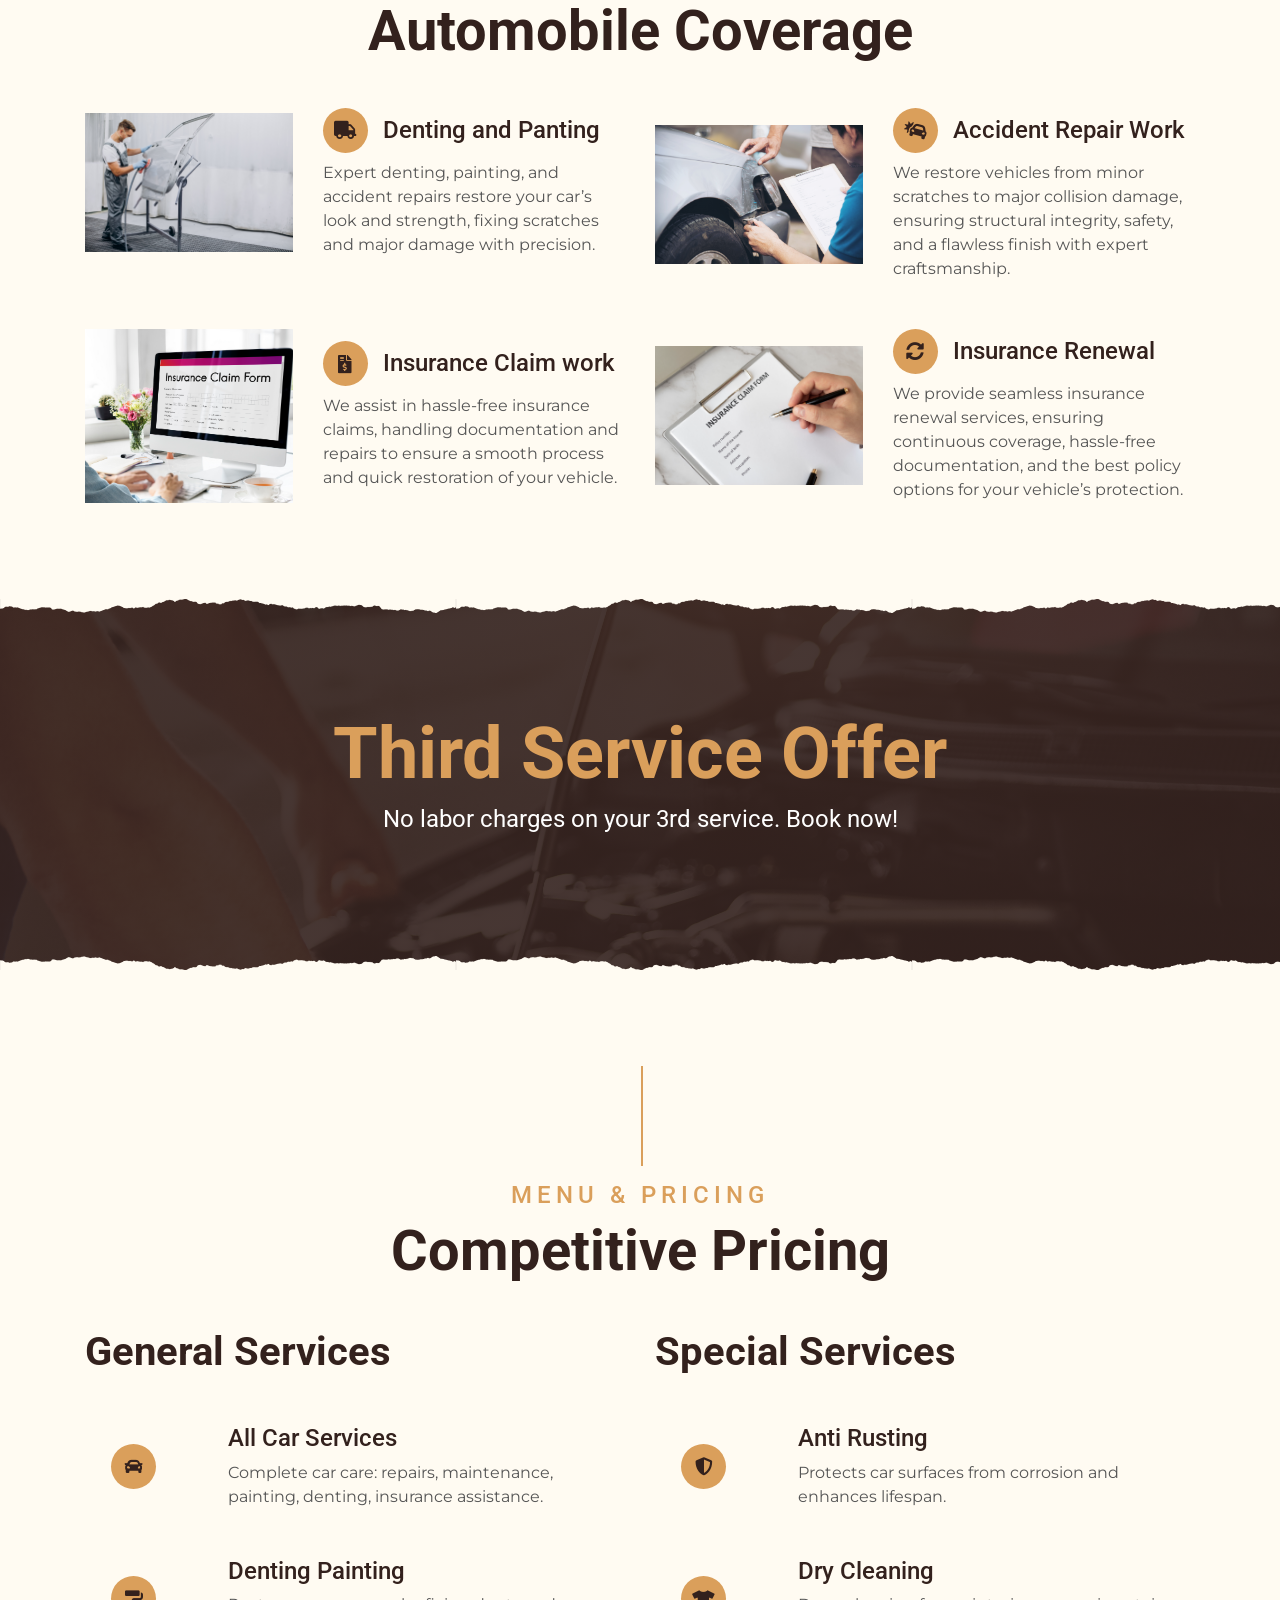
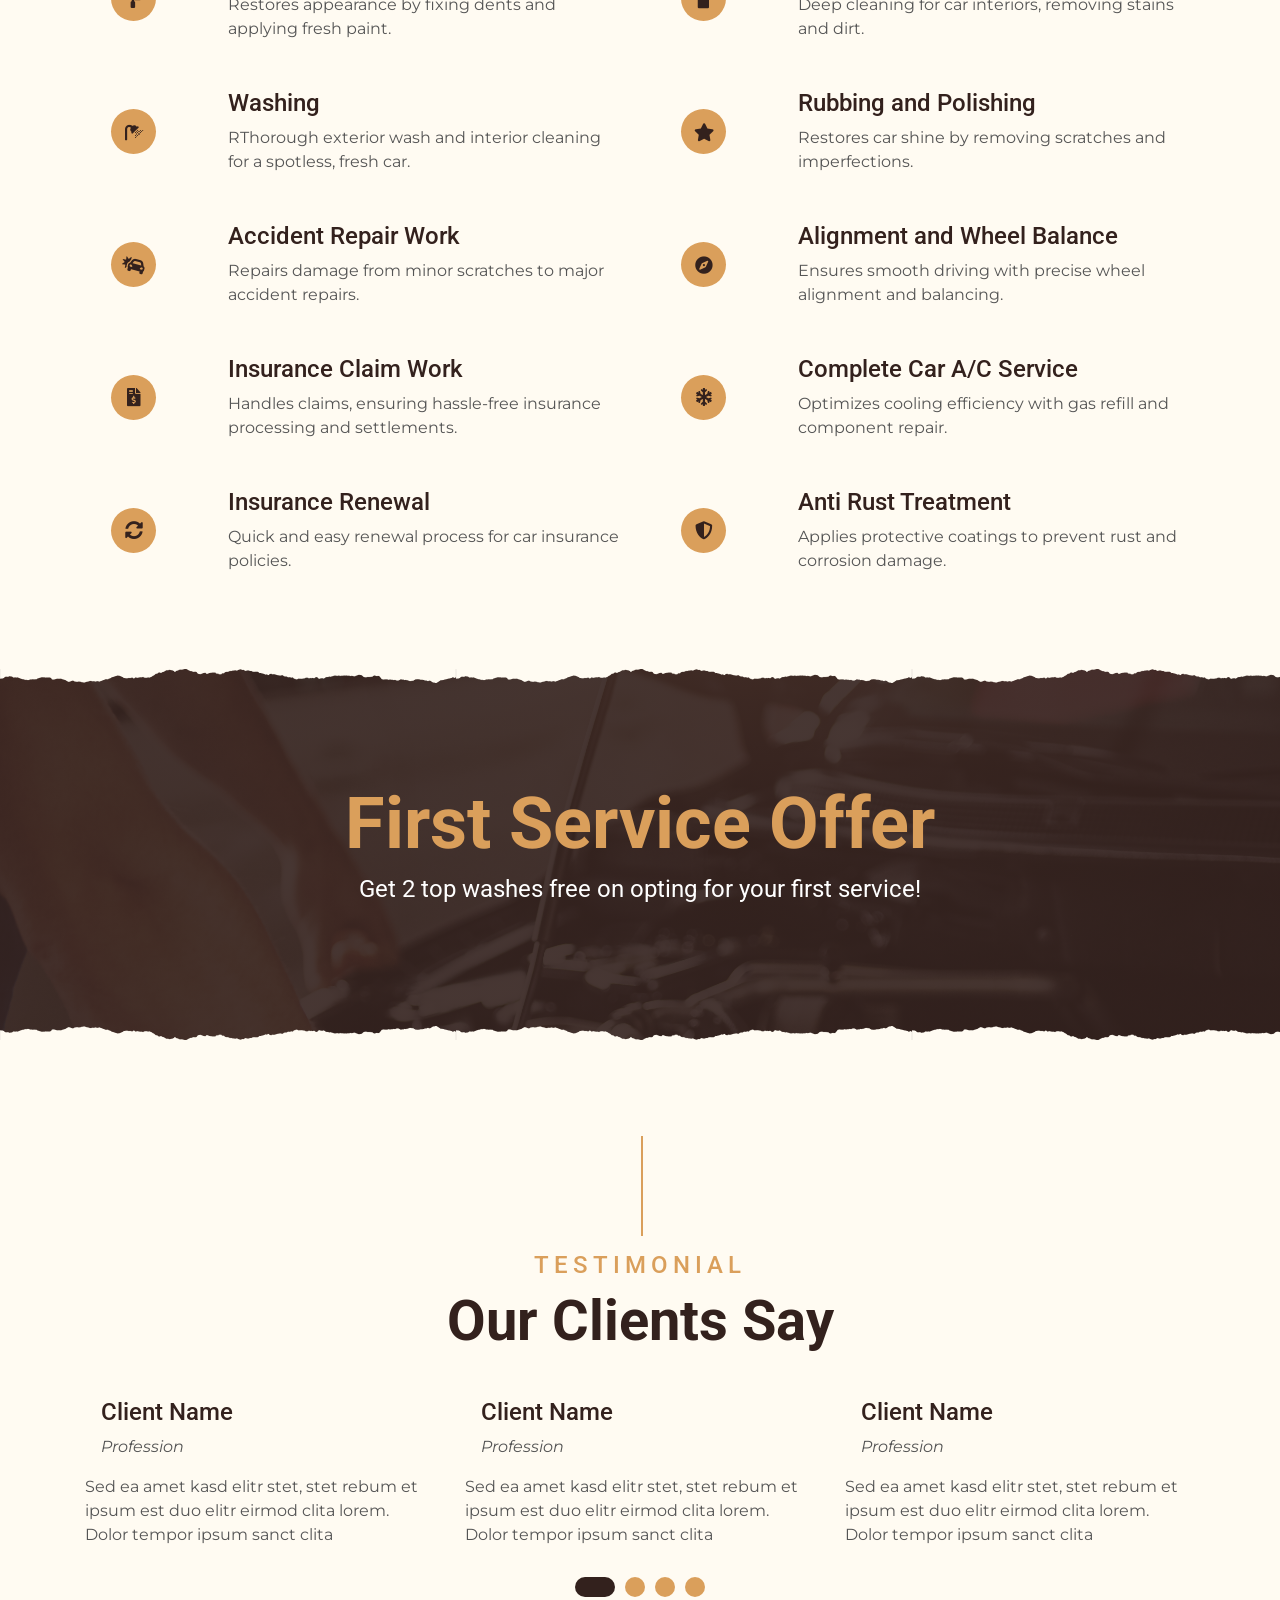
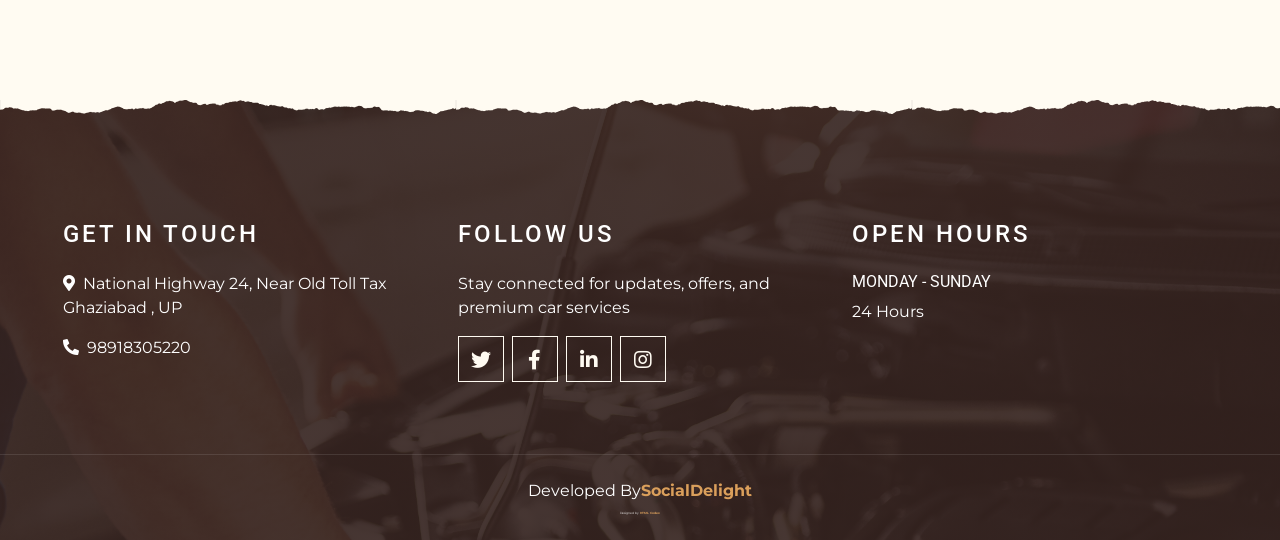
==== commit c03d21ff: "Major changes done" ====
--- a/index.html
+++ b/index.html
@@ -93,31 +93,37 @@
         <div class="container">
             <div class="section-title">
                 <h4 class="text-primary text-uppercase" style="letter-spacing: 5px;">About Us</h4>
-                <h1 class="display-4">Serving Since 2021</h1>
+                <h1 class="display-4">Indian Automobiles</h1>
             </div>
             <div class="row">
+                <!-- Our Story Section -->
                 <div class="col-lg-4 py-0 py-lg-5">
                     <h1 class="mb-3">Our Story</h1>
-                    <h5 class="mb-3">Eos kasd eos dolor vero vero, lorem stet diam rebum. Ipsum amet sed vero dolor sea</h5>
-                    <p>Takimata sed vero vero no sit sed, justo clita duo no duo amet et, nonumy kasd sed dolor eos diam lorem eirmod. Amet sit amet amet no. Est nonumy sed labore eirmod sit magna. Erat at est justo sit ut. Labor diam sed ipsum et eirmod</p>
-                    <a href="tel:9891830522"class="btn btn-secondary font-weight-bold py-2 px-4 mt-2">Call Now</a>
-                </div>
+                    <h5 class="mb-3">At Indian Automobiles, we take pride in delivering top-notch automotive services.</h5>
+                    <p>With a passion for automobiles and a commitment to excellence, we have been providing quality car servicing, repair, and maintenance solutions. Our journey started with a vision to offer reliable and affordable car care, ensuring every vehicle performs at its best.</p>
+                    <a href="tel:9891830522" class="btn btn-secondary font-weight-bold py-2 px-4 mt-2">Call Now</a>
+                </div>
+    
+                <!-- Image Section -->
                 <div class="col-lg-4 py-5 py-lg-0" style="min-height: 500px;">
                     <div class="position-relative h-100">
                         <img class="position-absolute w-100 h-100" src="img/main.jpg" style="object-fit: cover;">
                     </div>
                 </div>
+    
+                <!-- Our Vision Section -->
                 <div class="col-lg-4 py-0 py-lg-5">
                     <h1 class="mb-3">Our Vision</h1>
-                    <p>Invidunt lorem justo sanctus clita. Erat lorem labore ea, justo dolor lorem ipsum ut sed eos, ipsum et dolor kasd sit ea justo. Erat justo sed sed diam. Ea et erat ut sed diam sea ipsum est dolor</p>
-                    <h5 class="mb-3"><i class="fa fa-check text-primary mr-3"></i>Lorem ipsum dolor sit amet</h5>
-                    <h5 class="mb-3"><i class="fa fa-check text-primary mr-3"></i>Lorem ipsum dolor sit amet</h5>
-                    <h5 class="mb-3"><i class="fa fa-check text-primary mr-3"></i>Lorem ipsum dolor sit amet</h5>
+                    <p>Our mission is to set a benchmark in the automobile service industry by offering top-quality services with customer satisfaction as our top priority.</p>
+                    <h5 class="mb-3"><i class="fa fa-check text-primary mr-3"></i>Quality-driven automotive solutions</h5>
+                    <h5 class="mb-3"><i class="fa fa-check text-primary mr-3"></i>Transparent & Affordable Pricing</h5>
+                    <h5 class="mb-3"><i class="fa fa-check text-primary mr-3"></i>Customer-centric approach & 24/7 support</h5>
                     <a href="tel:9891830522" class="btn btn-primary font-weight-bold py-2 px-4 mt-2">Call Now</a>
                 </div>
             </div>
         </div>
     </div>
+    
     <!-- About End -->
 
  <!-- Offer Start -->
@@ -482,7 +488,7 @@
                 <p><i class="fa fa-map-marker-alt mr-2"></i>National Highway 24, Near Old Toll Tax
  Ghaziabad , UP</p>
                 <p><i class="fa fa-phone-alt mr-2"></i>98918305220</p>
-                <p class="m-0"><i class="fa fa-envelope mr-2"></i>info@example.com</p>
+                <!-- <p class="m-0"><i class="fa fa-envelope mr-2"></i>info@example.com</p> -->
             </div>
             <div class="col-lg-4 col-md-6 mb-5">
                 <h4 class="text-white text-uppercase mb-4" style="letter-spacing: 3px;">Follow Us</h4>
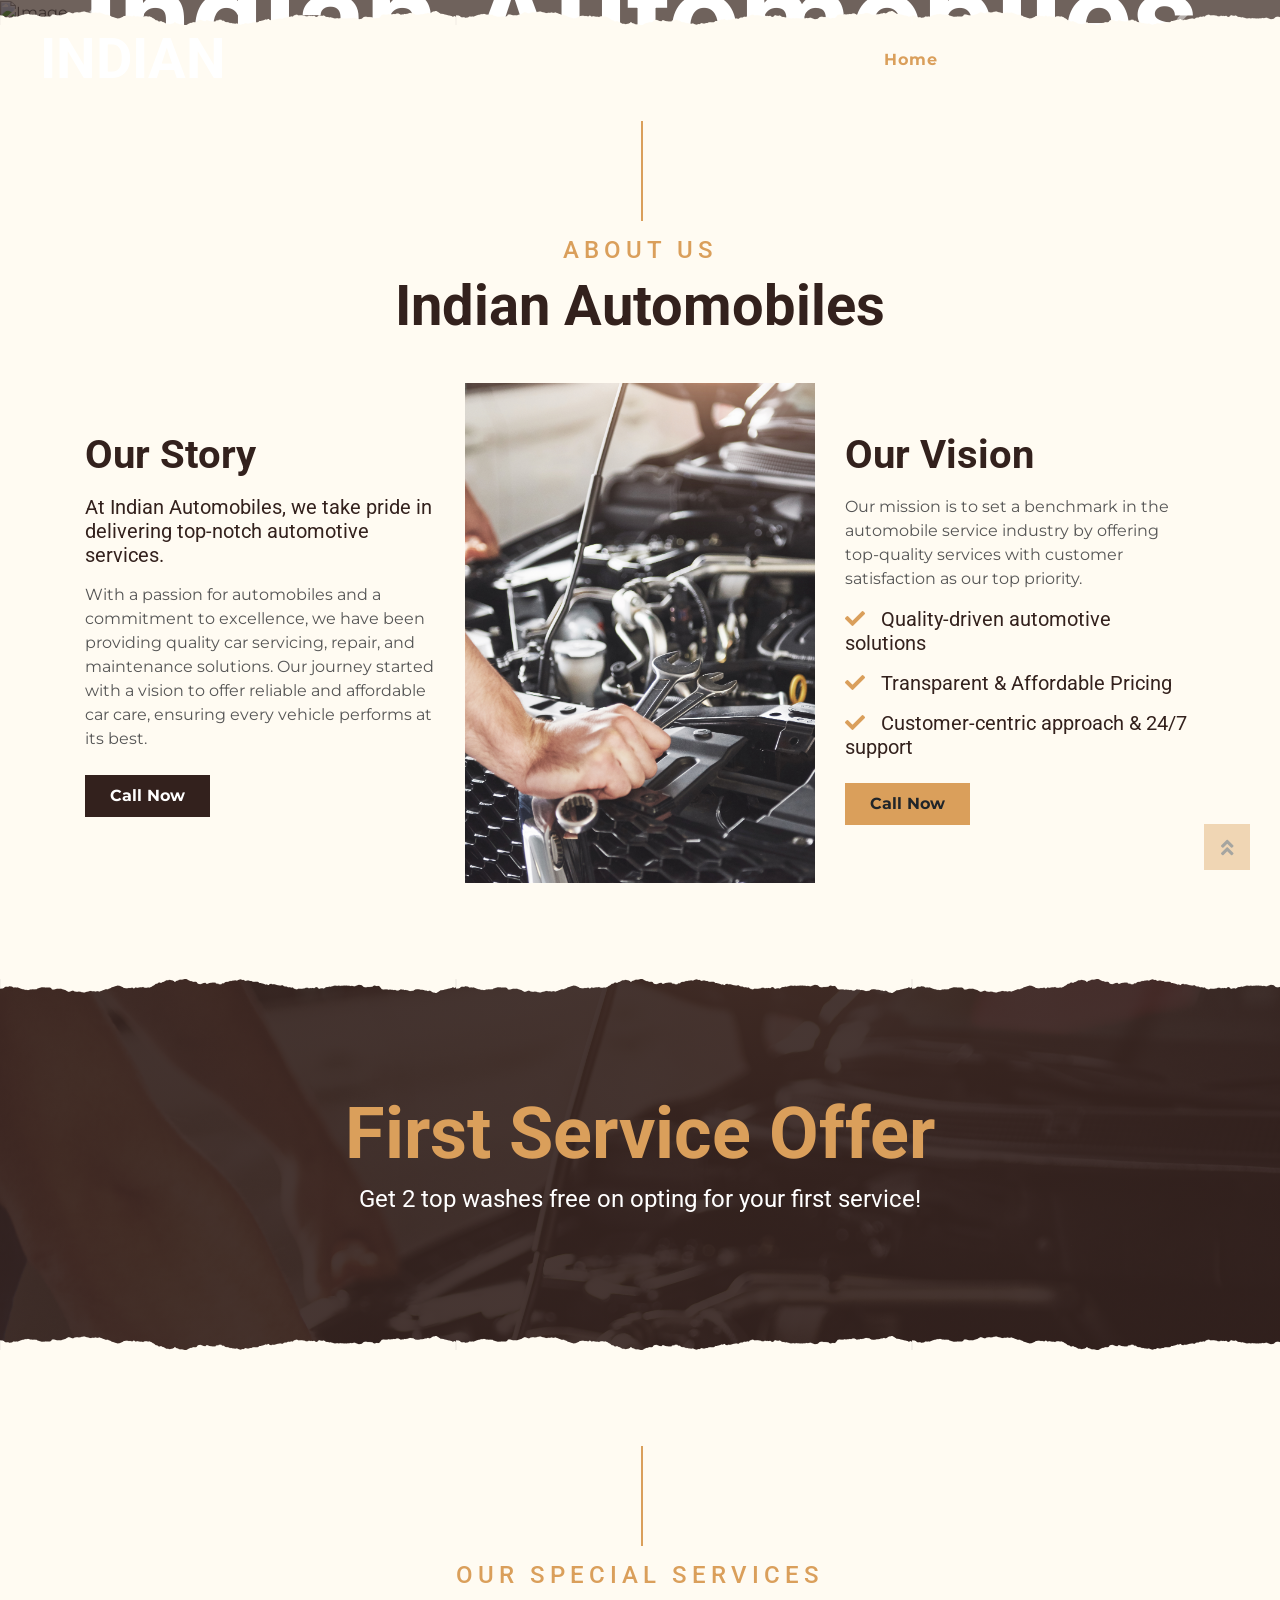
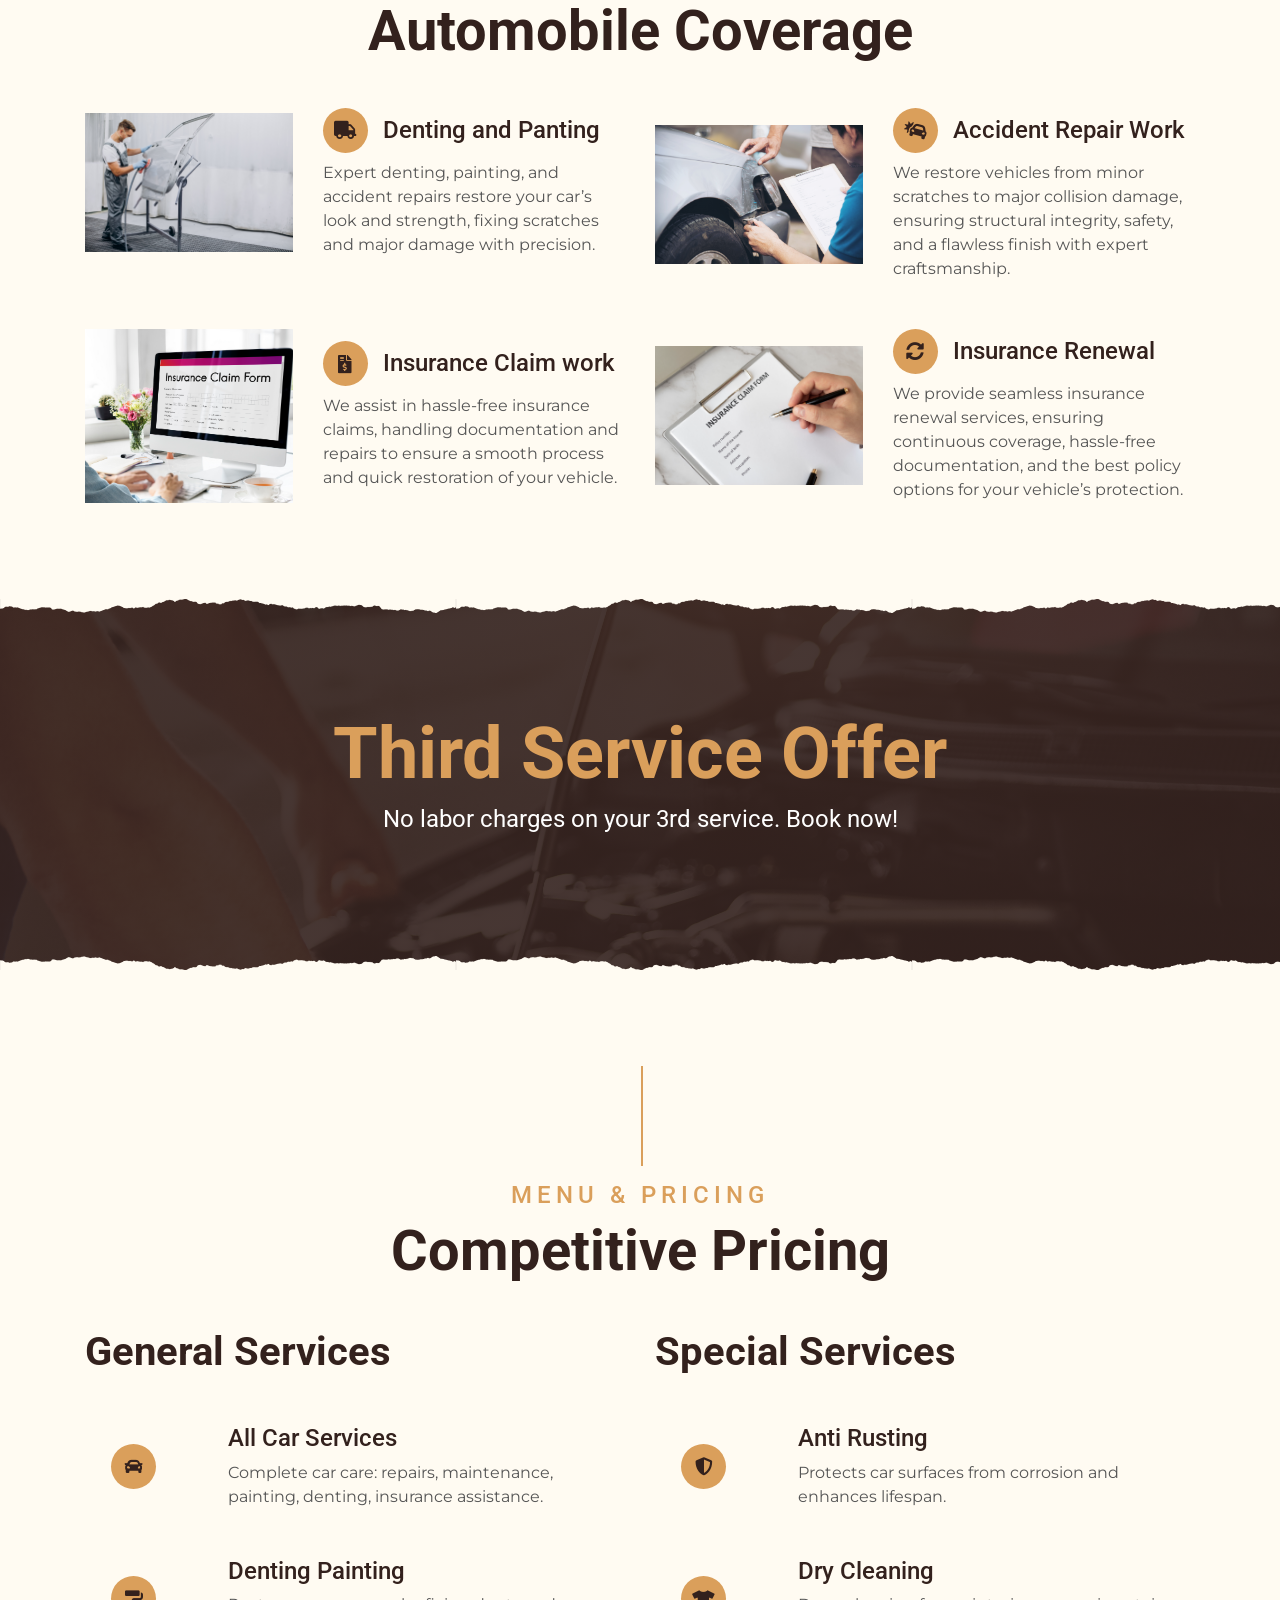
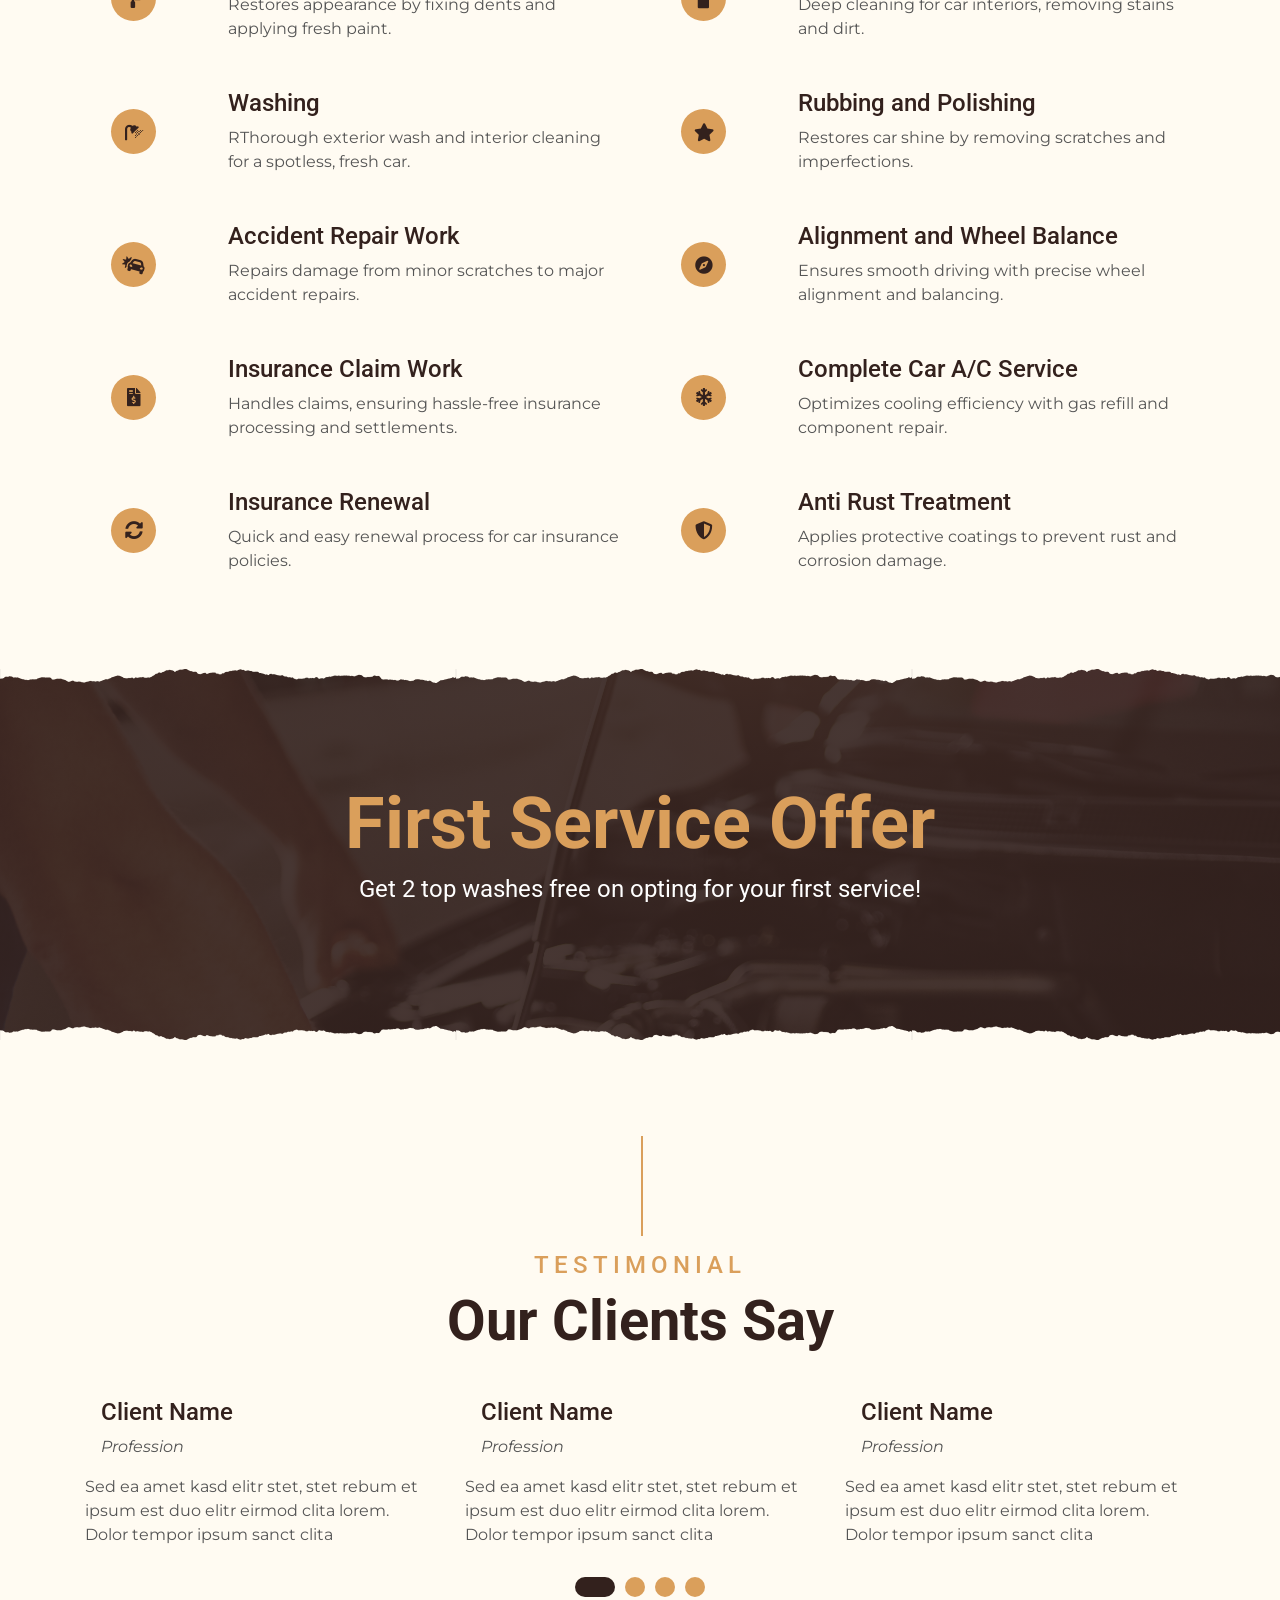
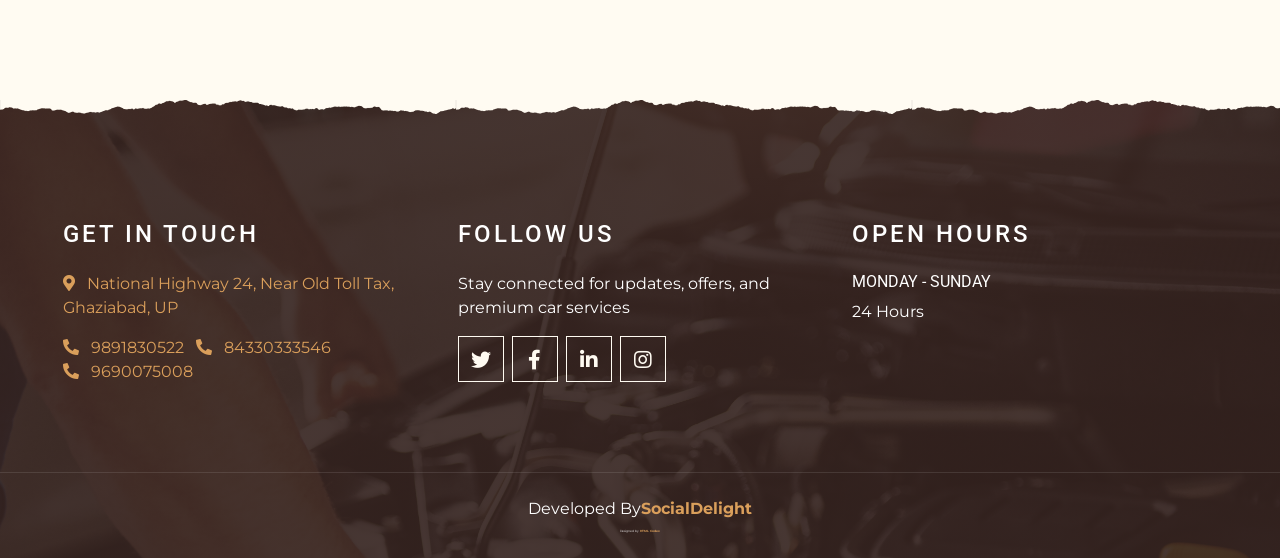
==== commit 4d9e6975: "footer and other stuff improved" ====
--- a/index.html
+++ b/index.html
@@ -72,7 +72,7 @@
                     <img class="w-100" src="https://img.freepik.com/free-photo/close-up-hands-…ic-doing-car-service-maintenance_146671-19689.jpg" alt="Image">
                     <div class="carousel-caption d-flex flex-column align-items-center justify-content-center">
                         <h2 class="text-primary font-weight-medium m-0">Our Speciaity</h2>
-                        <h1 class="display-1 text-white m-0" style="font-size:52px">Your One-Stop Destination for Premium Car Care!                        </h1>
+                        <h1 class="display-1 text-white m-0"  >One-Stop Destination                       </h1>
                         <h2 class="text-white m-0">* Since 2021 *</h2>
                     </div>
                 </div>
@@ -485,9 +485,32 @@
         <div class="row mx-0 pt-5 px-sm-3 px-lg-5 mt-4 justify-content-between">
             <div class="col-lg-4 col-md-6 mb-5">
                 <h4 class="text-white text-uppercase mb-4" style="letter-spacing: 3px;">Get In Touch</h4>
-                <p><i class="fa fa-map-marker-alt mr-2"></i>National Highway 24, Near Old Toll Tax
- Ghaziabad , UP</p>
-                <p><i class="fa fa-phone-alt mr-2"></i>98918305220</p>
+                <p>
+                    <a href="https://maps.app.goo.gl/JgSpMTa3kchjTQk89" target="_blank" class="text-decoration-none">
+                        <i class="fa fa-map-marker-alt mr-2 text-primary"></i> 
+                        National Highway 24, Near Old Toll Tax, Ghaziabad, UP
+                    </a>
+                </p>
+                <p>
+                    <ul class="list-inline">
+                        <li class="list-inline-item">
+                            <a href="tel:9891830522" class="text-decoration-none">
+                                <i class="fa fa-phone-alt text-primary mr-2"></i> 9891830522
+                            </a>
+                        </li>
+                        <li class="list-inline-item">
+                            <a href="tel:84330333546" class="text-decoration-none">
+                                <i class="fa fa-phone-alt text-primary mr-2"></i> 84330333546
+                            </a>
+                        </li>
+                        <li class="list-inline-item">
+                            <a href="tel:9690075008" class="text-decoration-none">
+                                <i class="fa fa-phone-alt text-primary mr-2"></i> 9690075008
+                            </a>
+                        </li>
+                    </ul>
+                </p>
+                
                 <!-- <p class="m-0"><i class="fa fa-envelope mr-2"></i>info@example.com</p> -->
             </div>
             <div class="col-lg-4 col-md-6 mb-5">
